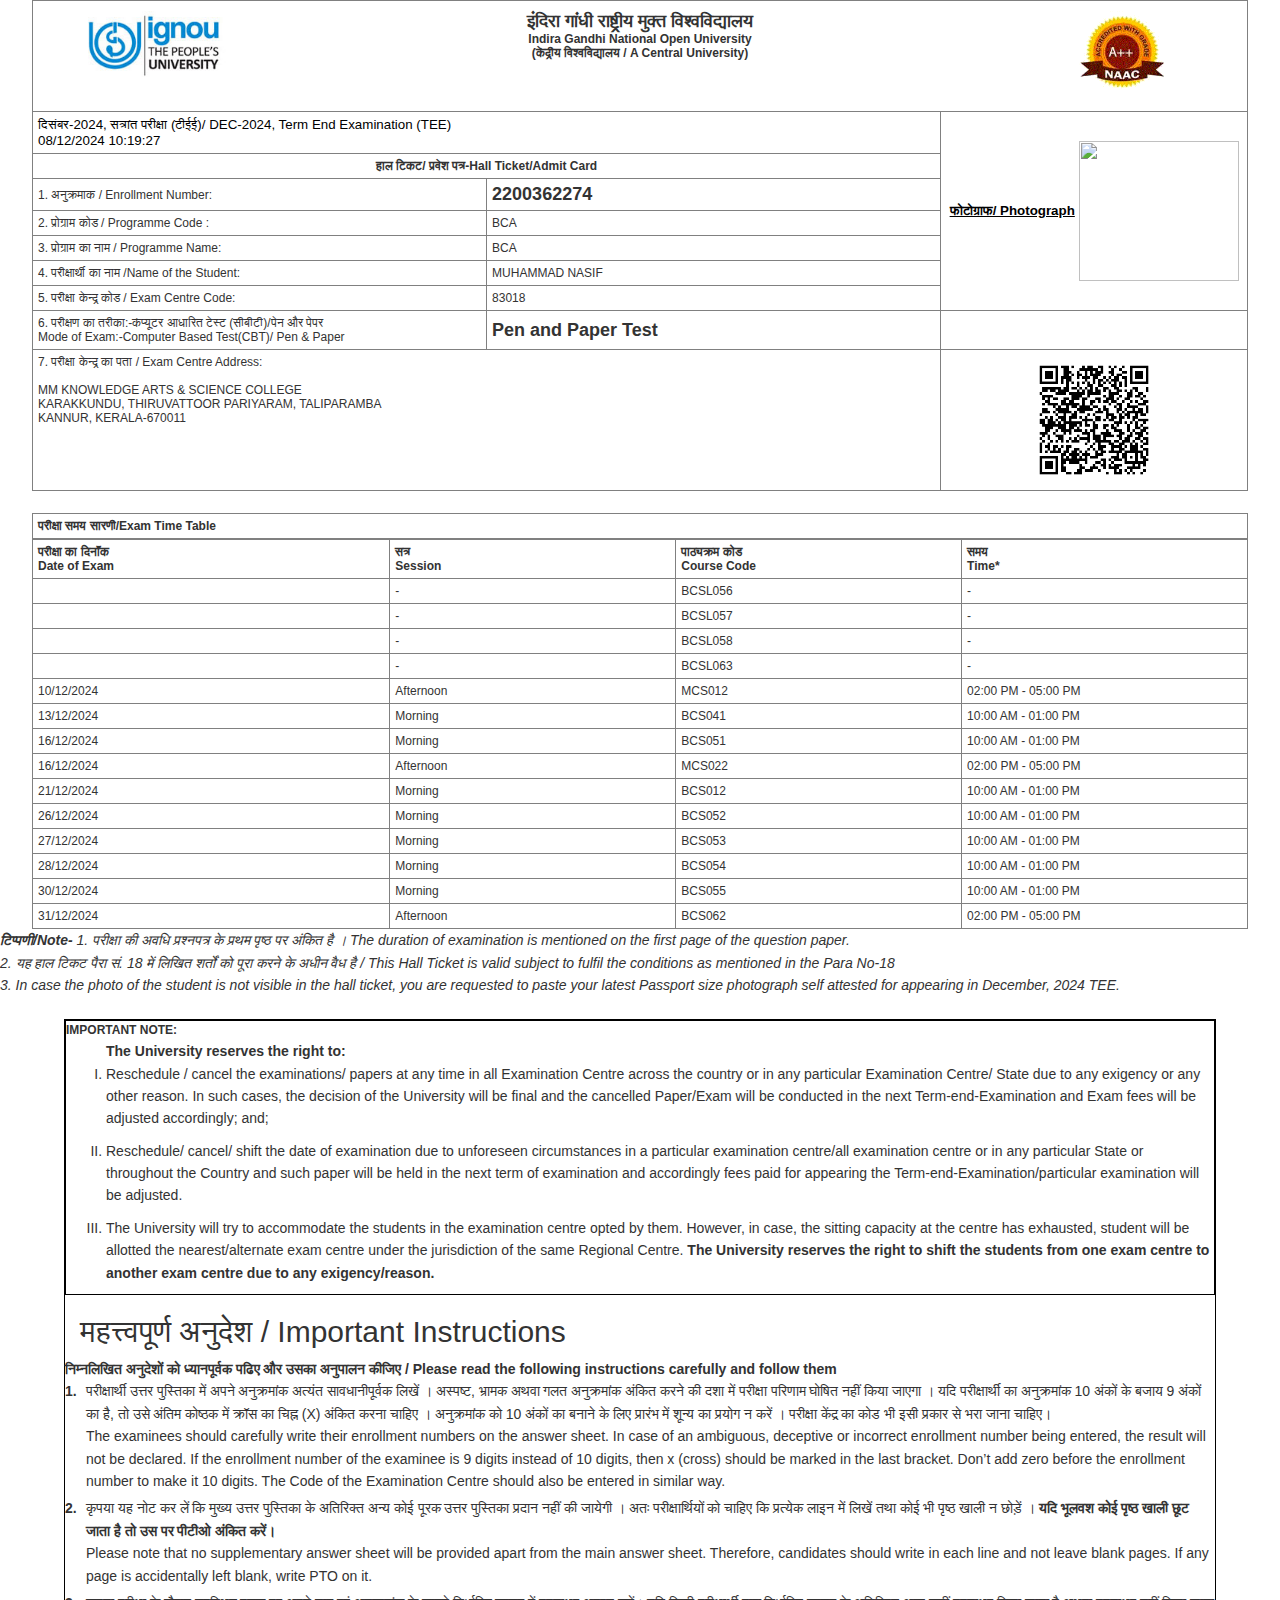
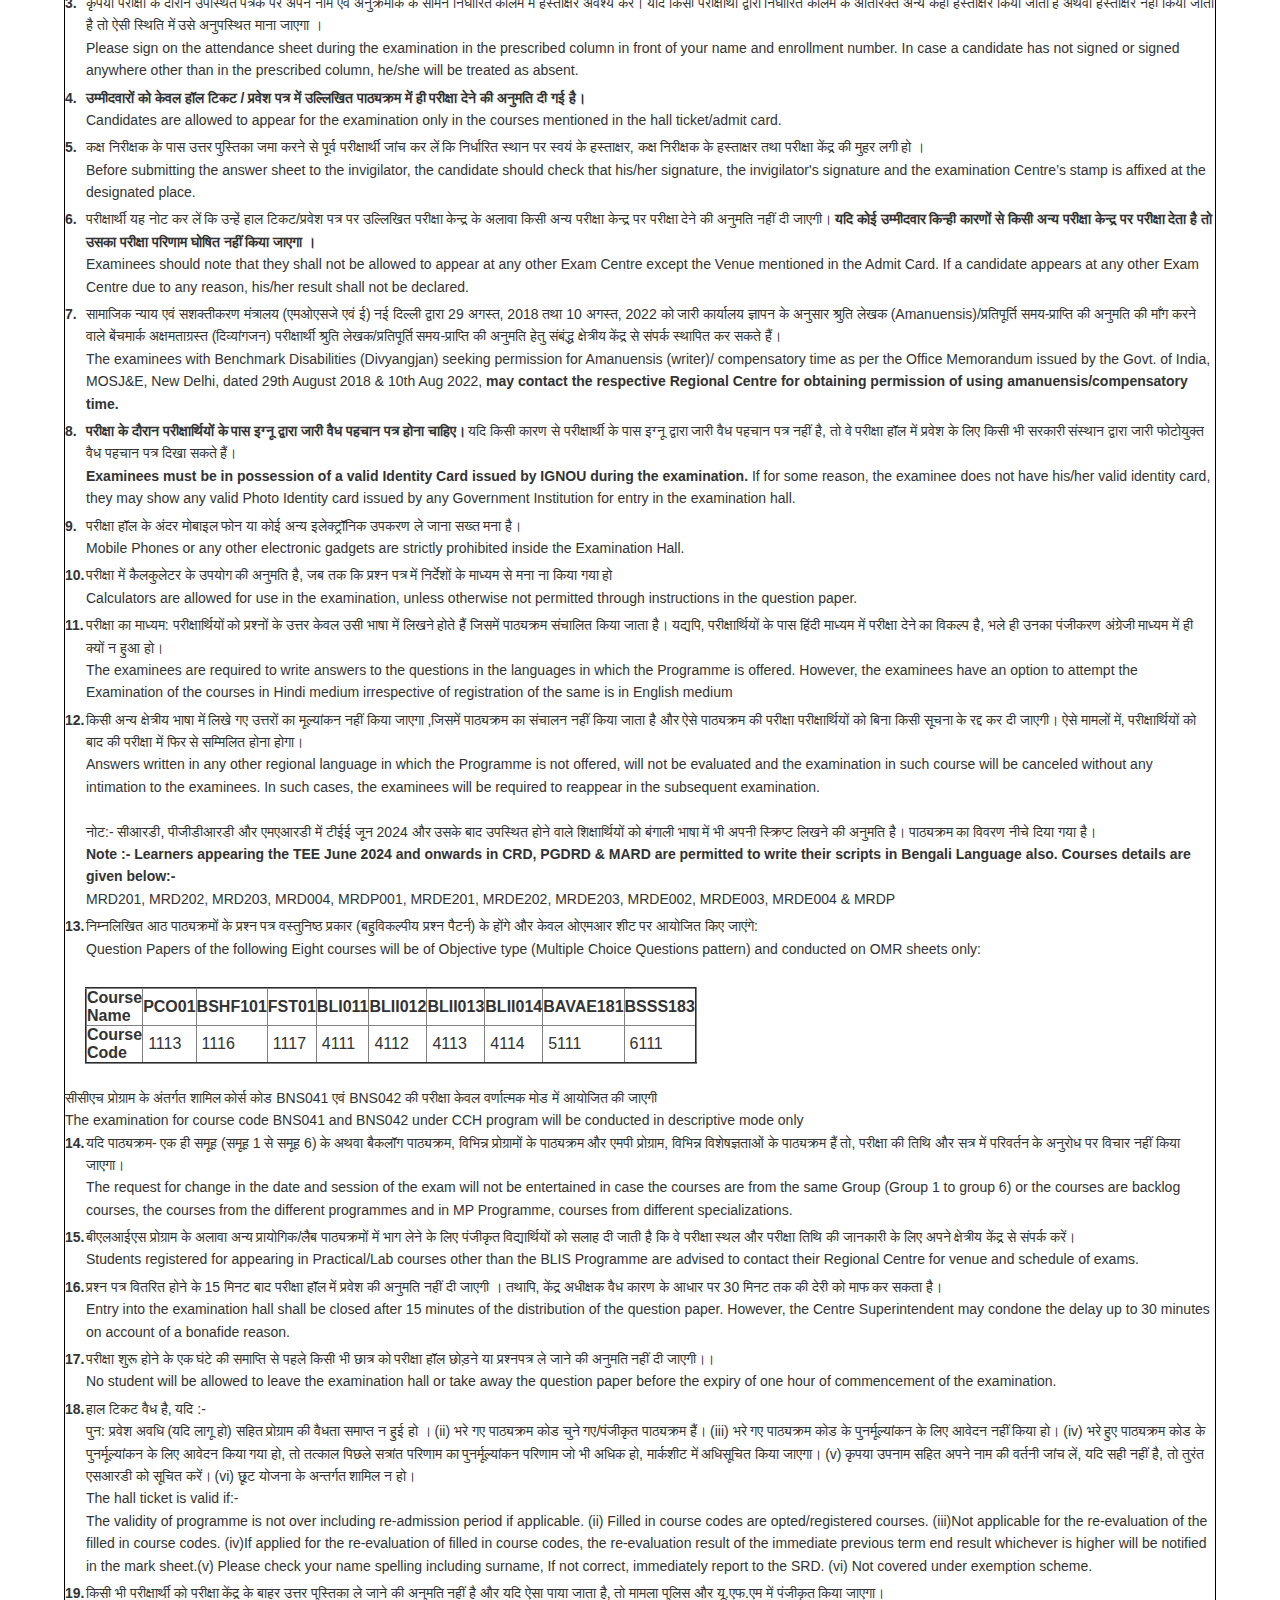
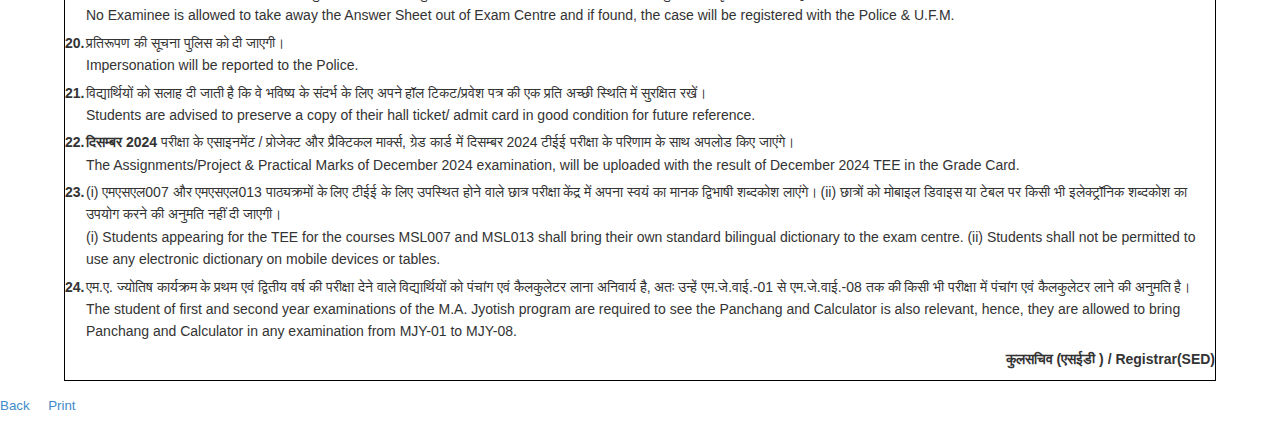
==== index.html @ bf9c6a2a "second" ====
<html xmlns="http://www.w3.org/1999/xhtml" lang="en">

<head>
    <link rel="stylesheet" type="text/css" href="style.css">


    <script type="text/javascript" src="./js/jquery.mini.js"></script>
    <link rel="stylesheet" href="./js/jquery-ui.css">
    <script src="./js/jquery-ui.js"></script>
    <script src="./js/bootstrap.js"></script>
    <link rel="stylesheet" href="./js/bootstrap.mini.css">

    <style>
        table td {
            padding: 5px;

        }
    </style>

    <style type="text/css">
        @media print {
            .noprint {
                display: none;
            }
        }
    </style>

    <style type="text/css">
        P.breakhere {
            page-break-before: always
        }
    </style>

    <script language="javascript">
        function ValidateDeclaration() {
            if (document.getElementById("CheckDeclaration").checked == false) {
                alert('Pleae select declaration before proceeding further...')
                document.getElementById("CheckDeclaration").focus();
                return false;
            }
            if (document.getElementById("CheckDeclaration").checked == true) {
                //alert('true');
                $('#myModal').modal('hide');
                //document.forms[0].submit();
                return true;

            }
            else {
                $('#myModal').modal('hide');
                return false;
            }
            return true;
        }


        function forAgree() {
            if (document.getElementById("Agree").checked == false) {
                document.getElementById("submit").disabled = true;
            }
            else {
                document.getElementById("submit").disabled = false;
            }
        }
        function Close() {
            var win = window.open("about:blank", "_self");
            //var win=window.open('','_parent','');
            win.close();
        }

    </script>

    <title>
        IGNOU DEC-2024: HALL TICKET/ADMIT CARD
    </title>


    <script language="javascript">
        function ValidateDeclaration() {
            if (document.getElementById("CheckDeclaration").checked == false) {
                alert('Pleae select declaration before proceeding further...')
                document.getElementById("CheckDeclaration").focus();
                return false;
            }
            if (document.getElementById("CheckDeclaration").checked == true) {
                //alert('true');
                $('#myModal').modal('hide');
                //document.forms[0].submit();
                return true;

            }
            else {
                $('#myModal').modal('hide');
                return false;
            }
            return true;
        }




        function validate() {
            var varCount = 0;
            if (document.getElementById("txtEnrNo").value != '') varCount++
            if (document.getElementById("ddlProgram").value != '') varCount++
            if (varCount != 2) {
                alert("Please enter Enrolment No. & Program...")
                document.getElementById("txtEnrNo").focus();
                return false;
            }

            $('#myModal').modal('show');
            return false;

            //return true;

        }
    </script>
</head>




<body>

    <div>

        <form name="frm" method="post">
            <div align="center">
                <table width="95%" border="1">
                    <tbody>
                        <tr class="td3">
                            <td colspan="3">
                                <table width="100%" border="0">
                                    <tbody>
                                        <tr class="td3" style="text-align:center">
                                            <td width="20%" valign="top"><img src="logo.jpg" height="70"></td>
                                            <td valign="top">
                                                <div align="center"> <b>
                                                        <font size="+1">
                                                            इंदिरा गांधी राष्ट्रीय मुक्त विश्वविद्यालय</font><br>
                                                        Indira Gandhi National Open University<br>
                                                        (केंद्रीय विश्वविद्यालय / A Central University)<br>

                                                    </b></div>
                                            </td>
                                            <td valign="top" width="20%"> <img src="naac.png" height="90"> </td>

                                        </tr>
                                    </tbody>
                                </table>
                            </td>
                        </tr>

                        <tr class="td2">
                            <td width="75%" colspan="2">दिसंबर-2024, सत्रांत परीक्षा (टीईई)/ DEC-2024, Term End
                                Examination (TEE)<br>

                                08/12/2024 10:19:27
                            </td>
                            <td width="25%" rowspan="7" valign="middle">
                                <div align="center">
                                    <u><b>फोटोग्राफ/ Photograph</b></u>

                                    <img src="https://ignou-admission-2021-jan.s3.ap-south-1.amazonaws.com/af3c44fd8933b6e21641fea8ca0b5259f279c2e9446d208a82f0990ac0a287c52210114511S/af3c44fd8933b6e21641fea8ca0b5259f279c2e9446d208a82f0990ac0a287c52210114511S_BCA_1643387961_1.jpg?X-Amz-Content-Sha256=UNSIGNED-PAYLOAD&amp;X-Amz-Algorithm=AWS4-HMAC-SHA256&amp;X-Amz-Credential=AKIAWNEKEDMKLTTL44F4%2F20241208%2Fap-south-1%2Fs3%2Faws4_request&amp;X-Amz-Date=20241208T044927Z&amp;X-Amz-SignedHeaders=host&amp;X-Amz-Expires=1800&amp;X-Amz-Signature=703e742df07236f77347b52392fe1bbd5dd4ca6c551d374b8546f54b6fe3f371"
                                        height="140" width="160">
                                </div>
                            </td>
                        </tr>
                        <tr class="td3" style="text-align:center;font-weight:bold">
                            <td colspan="2">हाल टिकट/ प्रवेश पत्र-Hall Ticket/Admit Card

                            </td>
                        </tr>
                        <tr class="td3">
                            <td width="37%">1. अनुक्रमांक / Enrollment Number:</td>
                            <td width="37%">
                                <font size="+1"><b>2200362274</b></font>
                            </td>
                        </tr>
                        <tr class="td3">
                            <td>2. प्रोग्राम कोड / Programme Code :</td>
                            <td width="37%">BCA</td>
                        </tr>
                        <tr class="td3">
                            <td>3. प्रोग्राम का नाम / Programme Name:</td>
                            <td width="37%">BCA</td>
                        </tr>
                        <tr class="td3">
                            <td>4. परीक्षार्थी का नाम /Name of the Student:</td>
                            <td width="37%">MUHAMMAD NASIF</td>
                        </tr>
                        <tr class="td3">
                            <td>5. परीक्षा केन्द्र कोड / Exam Centre Code:</td>
                            <td width="37%">83018</td>
                        </tr>
                        <tr class="td3">
                            <td>6. परीक्षण का तरीका:-<!-- Mode of Test <br /-->कंप्यूटर आधारित टेस्ट (सीबीटी)/पेन और
                                पेपर <br>
                                Mode of Exam:-Computer Based Test(CBT)/ Pen &amp; Paper</td>
                            <td width="37%">
                                <font size="+1"><b>Pen and Paper Test</b></font>
                            </td>
                        </tr>
                        <tr class="td3">
                            <td colspan="2" valign="top">
                                7. परीक्षा केन्द्र का पता / Exam Centre Address:<br><br>
                                MM KNOWLEDGE ARTS &amp; SCIENCE COLLEGE<br>KARAKKUNDU, THIRUVATTOOR&nbsp;PARIYARAM,
                                TALIPARAMBA<br>KANNUR, KERALA-670011

                            </td>
                            <td style="text-align:center"><img
                                    src="[data-uri]"
                                    style="height:130px;width:130px;border-width:0px;"></td>
                        </tr>
                    </tbody>
                </table>

                <br>
                <table width="95%" border="1">
                    <tbody>
                        <tr class="td3">
                            <td colspan="3">
                                <b>परीक्षा समय सारणी/Exam Time Table</b>
                            </td>
                        </tr>

                    </tbody>
                </table>
<table width="95%" border="1">
    <tbody>
        <tr class="td3" style="font-weight:bold">
            <td width="25%">परीक्षा का दिनाँक <br>Date of Exam</td>
            <td width="20%">सत्र<br>Session</td>
            <td width="20%">पाठ्यक्रम कोड <br>Course Code</td>
            <td width="20%">समय<br>Time*</td>
        </tr>

        <tr class="td3">
            <td></td>
            <td>-</td>
            <td>BCSL056</td>
            <td>-</td>
        </tr>

        <tr class="td3">
            <td></td>
            <td>-</td>
            <td>BCSL057</td>
            <td>-</td>
        </tr>

        <tr class="td3">
            <td></td>
            <td>-</td>
            <td>BCSL058</td>
            <td>-</td>
        </tr>

        <tr class="td3">
            <td></td>
            <td>-</td>
            <td>BCSL063</td>
            <td>-</td>
        </tr>

        <tr class="td3">
            <td>10/12/2024</td>
            <td>Afternoon</td>
            <td>MCS012</td>
            <td>02:00 PM - 05:00 PM</td>
        </tr>

        <tr class="td3">
            <td>13/12/2024</td>
            <td>Morning</td>
            <td>BCS041</td>
            <td>10:00 AM - 01:00 PM</td>
        </tr>

        <tr class="td3">
            <td>16/12/2024</td>
            <td>Morning</td>
            <td>BCS051</td>
            <td>10:00 AM - 01:00 PM</td>
        </tr>

        <tr class="td3">
            <td>16/12/2024</td>
            <td>Afternoon</td>
            <td>MCS022</td>
            <td>02:00 PM - 05:00 PM</td>
        </tr>

        <tr class="td3">
            <td>21/12/2024</td>
            <td>Morning</td>
            <td>BCS012</td>
            <td>10:00 AM - 01:00 PM</td>
        </tr>

        <tr class="td3">
            <td>26/12/2024</td>
            <td>Morning</td>
            <td>BCS052</td>
            <td>10:00 AM - 01:00 PM</td>
        </tr>

        <tr class="td3">
            <td>27/12/2024</td>
            <td>Morning</td>
            <td>BCS053</td>
            <td>10:00 AM - 01:00 PM</td>
        </tr>

        <tr class="td3">
            <td>28/12/2024</td>
            <td>Morning</td>
            <td>BCS054</td>
            <td>10:00 AM - 01:00 PM</td>
        </tr>

        <tr class="td3">
            <td>30/12/2024</td>
            <td>Morning</td>
            <td>BCS055</td>
            <td>10:00 AM - 01:00 PM</td>
        </tr>

        <tr class="td3">
            <td>31/12/2024</td>
            <td>Afternoon</td>
            <td>BCS062</td>
            <td>02:00 PM - 05:00 PM</td>
        </tr>


    </tbody>
</table>




                <div align="justify">
                    <i><b>टिप्पणी/Note-</b> 1. परीक्षा की अवधि प्रश्नपत्र के प्रथम पृष्ठ पर अंकित है । The duration of
                        examination is mentioned on the first page of the question paper.
                        <br>2. यह हाल टिकट पैरा सं. 18 में लिखित शर्तों को पूरा करने के अधीन वैध है / This Hall Ticket
                        is valid subject to fulfil the conditions as mentioned in the Para No-18
                        <br>3. In case the photo of the student is not visible in the hall ticket, you are requested to
                        paste your latest Passport size photograph self attested for appearing in December, 2024
                        TEE.</i>
                </div>

                <br>


                <div align="left" style="width:90%; border: 1px solid black;">



                    <meta charset="UTF-8">
                    <title>Important Instructions</title>
                    <style>
                        body {
                            font-family: Arial, sans-serif;
                            line-height: 1.6;
                        }

                        .title {
                            text-align: center;
                            font-weight: bold;
                            font-size: 1.2em;
                            margin-bottom: 10px;
                        }

                        /* Initialize a counter for the paragraphs */
                        .instructions {
                            counter-reset: paragraph-counter;
                        }

                        /* Style each paragraph and add automatic numbering */
                        .instructions p {
                            counter-increment: paragraph-counter;
                            margin-bottom: 5px;
                            font-size: 1em;
                            position: relative;
                            padding-left: 1.5em;
                            /* Space for the number */
                        }

                        .instructions p::before {
                            content: counter(paragraph-counter) ". ";
                            font-weight: bold;
                            position: absolute;
                            left: 0;
                        }
                    </style>



                    <div align="left" style="width:100%; border: 1px solid black;">
                        <font class="td3" style="font-weight:bold">IMPORTANT NOTE: </font>

                        <ol type="I">
                            <b>The University reserves the right to:</b>

                            <li>
                                <p>Reschedule / cancel the examinations/ papers at any time in all Examination Centre
                                    across the country or in any particular Examination Centre/ State due to any
                                    exigency or any other reason. In such cases, the decision of the University will be
                                    final and the cancelled Paper/Exam will be conducted in the next
                                    Term-end-Examination and Exam fees will be adjusted accordingly; and;</p>
                            </li>

                            <li>
                                <p>Reschedule/ cancel/ shift the date of examination due to unforeseen circumstances in
                                    a particular examination centre/all examination centre or in any particular State or
                                    throughout the Country and such paper will be held in the next term of examination
                                    and accordingly fees paid for appearing the Term-end-Examination/particular
                                    examination will be adjusted.</p>
                            </li>

                            <li>
                                <p>The University will try to accommodate the students in the examination centre opted
                                    by them. However, in case, the sitting capacity at the centre has exhausted, student
                                    will be allotted the nearest/alternate exam centre under the jurisdiction of the
                                    same Regional Centre. <b>The University reserves the right to shift the students
                                        from one exam centre to another exam centre due to any exigency/reason.</b></p>
                            </li>
                        </ol>

                    </div>


                    <div class="container">
                        <h2>महत्त्वपूर्ण अनुदेश / Important Instructions</h2>
                    </div>
                    <div class="instructions">
                        <b>निम्नलिखित अनुदेशों को ध्यानपूर्वक पढिए और उसका अनुपालन कीजिए / Please read the following
                            instructions carefully and follow them</b><br>
                        <p> परीक्षार्थी उत्तर पुस्तिका में अपने अनुक्रमांक अत्यंत सावधानीपूर्वक लिखें । अस्पष्ट, भ्रामक
                            अथवा गलत अनुक्रमांक अंकित करने की दशा में परीक्षा परिणाम घोषित नहीं किया जाएगा । यदि
                            परीक्षार्थी का अनुक्रमांक 10 अंकों के बजाय 9 अंकों का है, तो उसे अंतिम कोष्ठक में क्रॉस का
                            चिह्न (X) अंकित करना चाहिए । अनुक्रमांक को 10 अंकों का बनाने के लिए प्रारंभ में शून्य का
                            प्रयोग न करें । परीक्षा केंद्र का कोड भी इसी प्रकार से भरा जाना चाहिए।<br>
                            The examinees should carefully write their enrollment numbers on the answer sheet. In case
                            of an ambiguous, deceptive or incorrect enrollment number being entered, the result will not
                            be declared. If the enrollment number of the examinee is 9 digits instead of 10 digits, then
                            x (cross) should be marked in the last bracket. Don’t add zero before the enrollment number
                            to make it 10 digits. The Code of the Examination Centre should also be entered in similar
                            way.</p>
                        <p> कृपया यह नोट कर लें कि मुख्य उत्तर पुस्तिका के अतिरिक्त अन्य कोई पूरक उत्तर पुस्तिका प्रदान
                            नहीं की जायेगी । अतः परीक्षार्थियों को चाहिए कि प्रत्येक लाइन में लिखें तथा कोई भी पृष्ठ
                            खाली न छोड़ें । <b>यदि भूलवश कोई पृष्ठ खाली छूट जाता है तो उस पर पीटीओ अंकित करें।</b><br>
                            Please note that no supplementary answer sheet will be provided apart from the main answer
                            sheet. Therefore, candidates should write in each line and not leave blank pages. If any
                            page is accidentally left blank, write PTO on it.</p>
                        <p> कृपया परीक्षा के दौरान उपस्थित पत्रक पर अपने नाम एवं अनुक्रमांक के सामने निर्धारित कालम में
                            हस्ताक्षर अवश्य करें। यदि किसी परीक्षार्थी द्वारा निर्धारित कालम के अतिरिक्त अन्य कहीं
                            हस्ताक्षर किया जाता है अथवा हस्ताक्षर नहीं किया जाता है तो ऐसी स्थिति में उसे अनुपस्थित माना
                            जाएगा ।<br>
                            Please sign on the attendance sheet during the examination in the prescribed column in front
                            of your name and enrollment number. In case a candidate has not signed or signed anywhere
                            other than in the prescribed column, he/she will be treated as absent.</p>
                        <p><b>उम्मीदवारों को केवल हॉल टिकट / प्रवेश पत्र में उल्लिखित पाठ्यक्रम में ही परीक्षा देने की
                                अनुमति दी गई है।</b> <br>
                            Candidates are allowed to appear for the examination only in the courses mentioned in the
                            hall ticket/admit card. </p>

                        <p> कक्ष निरीक्षक के पास उत्तर पुस्तिका जमा करने से पूर्व परीक्षार्थी जांच कर लें कि निर्धारित
                            स्थान पर स्वयं के हस्ताक्षर, कक्ष निरीक्षक के हस्ताक्षर तथा परीक्षा केंद्र की मुहर लगी हो
                            ।<br>
                            Before submitting the answer sheet to the invigilator, the candidate should check that
                            his/her signature, the invigilator's signature and the examination Centre’s stamp is affixed
                            at the designated place.</p>
                        <p>परीक्षार्थी यह नोट कर लें कि उन्हें हाल टिकट/प्रवेश पत्र पर उल्लिखित परीक्षा केन्द्र के अलावा
                            किसी अन्य परीक्षा केन्द्र पर परीक्षा देने की अनुमति नहीं दी जाएगी। <b>यदि कोई उम्मीदवार
                                किन्ही कारणों से किसी अन्य परीक्षा केन्द्र पर परीक्षा देता है तो उसका परीक्षा परिणाम
                                घोषित नहीं किया जाएगा । </b> <br>
                            Examinees should note that they shall not be allowed to appear at any other Exam Centre
                            except the Venue mentioned in the Admit Card. If a candidate appears at any other Exam
                            Centre due to any reason, his/her result shall not be declared. </p>
                        <p>सामाजिक न्याय एवं सशक्तीकरण मंत्रालय (एमओएसजे एवं ई) नई दिल्ली द्वारा 29 अगस्त, 2018 तथा 10
                            अगस्त, 2022 को जारी कार्यालय ज्ञापन के अनुसार श्रुति लेखक (Amanuensis)/प्रतिपूर्ति
                            समय-प्राप्ति की अनुमति की माँग करने वाले बेंचमार्क अक्षमताग्रस्त (दिव्यांगजन) परीक्षार्थी
                            श्रुति लेखक/प्रतिपूर्ति समय-प्राप्ति की अनुमति हेतु संबंद्ध क्षेत्रीय केंद्र से संपर्क
                            स्थापित कर सकते हैं।<br>
                            The examinees with Benchmark Disabilities (Divyangjan) seeking permission for Amanuensis
                            (writer)/ compensatory time as per the Office Memorandum issued by the Govt. of India,
                            MOSJ&amp;E, New Delhi, dated 29th August 2018 &amp; 10th Aug 2022, <b>may contact the
                                respective Regional Centre for obtaining permission of using amanuensis/compensatory
                                time. </b> </p>
                        <p><b>परीक्षा के दौरान परीक्षार्थियों के पास इग्नू द्वारा जारी वैध पहचान पत्र होना चाहिए। </b>
                            यदि किसी कारण से परीक्षार्थी के पास इग्नू द्वारा जारी वैध पहचान पत्र नहीं है, तो वे परीक्षा
                            हॉल में प्रवेश के लिए किसी भी सरकारी संस्थान द्वारा जारी फोटोयुक्त वैध पहचान पत्र दिखा सकते
                            हैं।<br>
                            <b>Examinees must be in possession of a valid Identity Card issued by IGNOU during the
                                examination.</b> If for some reason, the examinee does not have his/her valid identity
                            card, they may show any valid Photo Identity card issued by any Government Institution for
                            entry in the examination hall.
                        </p>
                        <p>परीक्षा हॉल के अंदर मोबाइल फोन या कोई अन्य इलेक्ट्रॉनिक उपकरण ले जाना सख्त मना है।<br>
                            Mobile Phones or any other electronic gadgets are strictly prohibited inside the Examination
                            Hall.</p>
                        <p> परीक्षा में कैलकुलेटर के उपयोग की अनुमति है, जब तक कि प्रश्न पत्र में निर्देशों के माध्यम से
                            मना ना किया गया हो <br>
                            Calculators are allowed for use in the examination, unless otherwise not permitted through
                            instructions in the question paper.</p>
                        <p>परीक्षा का माध्यम: परीक्षार्थियों को प्रश्नों के उत्तर केवल उसी भाषा में लिखने होते हैं
                            जिसमें पाठ्यक्रम संचालित किया जाता है। यद्यपि, परीक्षार्थियों के पास हिंदी माध्यम में
                            परीक्षा देने का विकल्प है, भले ही उनका पंजीकरण अंग्रेजी माध्यम में ही क्यों न हुआ हो।<br>
                            <b<medium of="" examination:<="" b=""> The examinees are required to write answers to the
                                questions in the languages in which the Programme is offered. However, the examinees
                                have an option to attempt the Examination of the courses in Hindi medium irrespective of
                                registration of the same is in English medium </b<medium>
                        </p>
                        <p>किसी अन्य क्षेत्रीय भाषा में लिखे गए उत्तरों का मूल्यांकन नहीं किया जाएगा ,जिसमें पाठ्यक्रम
                            का संचालन नहीं किया जाता है और ऐसे पाठ्यक्रम की परीक्षा परीक्षार्थियों को बिना किसी सूचना के
                            रद्द कर दी जाएगी। ऐसे मामलों में, परीक्षार्थियों को बाद की परीक्षा में फिर से सम्मिलित होना
                            होगा।<br>
                            Answers written in any other regional language in which the Programme is not offered, will
                            not be evaluated and the examination in such course will be canceled without any intimation
                            to the examinees. In such cases, the examinees will be required to reappear in the
                            subsequent examination.<br>
                            <br>
                            नोट:- सीआरडी, पीजीडीआरडी और एमएआरडी में टीईई जून 2024 और उसके बाद उपस्थित होने वाले
                            शिक्षार्थियों को बंगाली भाषा में भी अपनी स्क्रिप्ट लिखने की अनुमति है। पाठ्यक्रम का विवरण
                            नीचे दिया गया है। <br>
                            <b>Note :- Learners appearing the TEE June 2024 and onwards in CRD, PGDRD &amp; MARD are
                                permitted to write their scripts in Bengali Language also. Courses details are given
                                below:-</b><br>
                            MRD201, MRD202, MRD203, MRD004, MRDP001, MRDE201, MRDE202, MRDE203, MRDE002, MRDE003,
                            MRDE004 &amp; MRDP
                        </p>
                        <p>निम्नलिखित आठ पाठ्यक्रमों के प्रश्न पत्र वस्तुनिष्ठ प्रकार (बहुविकल्पीय प्रश्न पैटर्न) के
                            होंगे और केवल ओएमआर शीट पर आयोजित किए जाएंगे:<br>
                            Question Papers of the following Eight courses will be of Objective type (Multiple Choice
                            Questions pattern) and conducted on OMR sheets only:
                        </p><br>
                        <table style="width:50%; margin-left: 20px; " border="2">
                            <tbody>
                                <tr "align=" center&quot;">
                                    <th>Course Name</th>
                                    <th>PCO01</th>
                                    <th>BSHF101</th>
                                    <th>FST01</th>
                                    <th>BLI011</th>
                                    <th>BLII012</th>
                                    <th>BLII013</th>
                                    <th>BLII014</th>
                                    <th>BAVAE181</th>
                                    <th>BSSS183</th>
                                </tr>
                                <tr>
                                    <th>Course Code</th>
                                    <td>1113</td>
                                    <td>1116</td>
                                    <td>1117</td>
                                    <td>4111</td>
                                    <td>4112</td>
                                    <td>4113</td>
                                    <td>4114</td>
                                    <td>5111</td>
                                    <td>6111</td>
                                </tr>

                            </tbody>
                        </table><br>
                        सीसीएच प्रोग्राम के अंतर्गत शामिल कोर्स कोड BNS041 एवं BNS042 की परीक्षा केवल वर्णात्मक मोड में
                        आयोजित की जाएगी<br>
                        The examination for course code BNS041 and BNS042 under CCH program will be conducted in
                        descriptive mode only<br>
                        <p>यदि पाठ्यक्रम- एक ही समूह (समूह 1 से समूह 6) के अथवा बैकलॉग पाठ्यक्रम, विभिन्न प्रोग्रामों के
                            पाठ्यक्रम और एमपी प्रोग्राम, विभिन्न विशेषज्ञताओं के पाठ्यक्रम हैं तो, परीक्षा की तिथि और
                            सत्र में परिवर्तन के अनुरोध पर विचार नहीं किया जाएगा।<br>
                            The request for change in the date and session of the exam will not be entertained in case
                            the courses are from the same Group (Group 1 to group 6) or the courses are backlog courses,
                            the courses from the different programmes and in MP Programme, courses from different
                            specializations.</p>
                        <p> बीएलआईएस प्रोग्राम के अलावा अन्य प्रायोगिक/लैब पाठ्यक्रमों में भाग लेने के लिए पंजीकृत
                            विद्यार्थियों को सलाह दी जाती है कि वे परीक्षा स्थल और परीक्षा तिथि की जानकारी के लिए अपने
                            क्षेत्रीय केंद्र से संपर्क करें।<br>
                            Students registered for appearing in Practical/Lab courses other than the BLIS Programme are
                            advised to contact their Regional Centre for venue and schedule of exams.</p>
                        <p>प्रश्न पत्र वितरित होने के 15 मिनट बाद परीक्षा हॉल में प्रवेश की अनुमति नहीं दी जाएगी ।
                            तथापि, केंद्र अधीक्षक वैध कारण के आधार पर 30 मिनट तक की देरी को माफ कर सकता है।<br>
                            Entry into the examination hall shall be closed after 15 minutes of the distribution of the
                            question paper. However, the Centre Superintendent may condone the delay up to 30 minutes on
                            account of a bonafide reason.</p>
                        <p>परीक्षा शुरू होने के एक घंटे की समाप्ति से पहले किसी भी छात्र को परीक्षा हॉल छोड़ने या
                            प्रश्नपत्र ले जाने की अनुमति नहीं दी जाएगी।।<br>
                            No student will be allowed to leave the examination hall or take away the question paper
                            before the expiry of one hour of commencement of the examination.</p>
                        <p> हाल टिकट वैध है, यदि :-<br>
                            पुन: प्रवेश अवधि (यदि लागू हो) सहित प्रोग्राम की वैधता समाप्त न हुई हो । (ii) भरे गए
                            पाठ्यक्रम कोड चुने गए/पंजीकृत पाठ्यक्रम हैं। (iii) भरे गए पाठ्यक्रम कोड के पुनर्मूल्यांकन के
                            लिए आवेदन नहीं किया हो। (iv) भरे हुए पाठ्यक्रम कोड के पुनर्मूल्यांकन के लिए आवेदन किया गया
                            हो, तो तत्काल पिछले सत्रांत परिणाम का पुनर्मूल्यांकन परिणाम जो भी अधिक हो, मार्कशीट में
                            अधिसूचित किया जाएगा। (v) कृपया उपनाम सहित अपने नाम की वर्तनी जांच लें, यदि सही नहीं है, तो
                            तुरंत एसआरडी को सूचित करें। (vi) छूट योजना के अन्तर्गत शामिल न हो।<br>
                            The hall ticket is valid if:-<br>
                            The validity of programme is not over including re-admission period if applicable. (ii)
                            Filled in course codes are opted/registered courses. (iii)Not applicable for the
                            re-evaluation of the filled in course codes. (iv)If applied for the re-evaluation of filled
                            in course codes, the re-evaluation result of the immediate previous term end result
                            whichever is higher will be notified in the mark sheet.(v) Please check your name spelling
                            including surname, If not correct, immediately report to the SRD. (vi) Not covered under
                            exemption scheme.</p>
                        <p> किसी भी परीक्षार्थी को परीक्षा केंद्र के बाहर उत्तर पुस्तिका ले जाने की अनुमति नहीं है और
                            यदि ऐसा पाया जाता है, तो मामला पुलिस और यू.एफ.एम में पंजीकृत किया जाएगा।<br>
                            No Examinee is allowed to take away the Answer Sheet out of Exam Centre and if found, the
                            case will be registered with the Police &amp; U.F.M.</p>
                        <p> प्रतिरूपण की सूचना पुलिस को दी जाएगी।<br>
                            Impersonation will be reported to the Police.</p>
                        <p> विद्यार्थियों को सलाह दी जाती है कि वे भविष्य के संदर्भ के लिए अपने हॉल टिकट/प्रवेश पत्र की
                            एक प्रति अच्छी स्थिति में सुरक्षित रखें।<br>
                            Students are advised to preserve a copy of their hall ticket/ admit card in good condition
                            for future reference.</p>
                        <p><b>दिसम्बर 2024</b> परीक्षा के एसाइनमेंट / प्रोजेक्ट और प्रैक्टिकल मार्क्स, ग्रेड कार्ड में
                            दिसम्बर 2024 टीईई परीक्षा के परिणाम के साथ अपलोड किए जाएंगे।<br>
                            The Assignments/Project &amp; Practical Marks of December 2024 examination, will be uploaded
                            with the result of December 2024 TEE in the Grade Card.</p>
                        <p> (i) एमएसएल007 और एमएसएल013 पाठ्यक्रमों के लिए टीईई के लिए उपस्थित होने वाले छात्र परीक्षा
                            केंद्र में अपना स्वयं का मानक द्विभाषी शब्दकोश लाएंगे। (ii) छात्रों को मोबाइल डिवाइस या टेबल
                            पर किसी भी इलेक्ट्रॉनिक शब्दकोश का उपयोग करने की अनुमति नहीं दी जाएगी।<br>
                            (i) Students appearing for the TEE for the courses MSL007 and MSL013 shall bring their own
                            standard bilingual dictionary to the exam centre. (ii) Students shall not be permitted to
                            use any electronic dictionary on mobile devices or tables.</p>
                        <p>एम.ए.&nbsp;ज्योतिष&nbsp;कार्यक्रम&nbsp;के&nbsp;प्रथम&nbsp;एवं&nbsp;द्वितीय&nbsp;वर्ष&nbsp;की&nbsp;परीक्षा&nbsp;देने&nbsp;वाले&nbsp;विद्यार्थियों&nbsp;को&nbsp;पंचांग&nbsp;एवं&nbsp;कैलकुलेटर&nbsp;लाना&nbsp;अनिवार्य&nbsp;है,
                            अतः उन्हें
                            एम.जे.वाई.-01&nbsp;से&nbsp;एम.जे.वाई.-08&nbsp;तक&nbsp;की&nbsp;किसी&nbsp;भी&nbsp;परीक्षा&nbsp;में&nbsp;पंचांग&nbsp;एवं&nbsp;कैलकुलेटर&nbsp;लाने&nbsp;की&nbsp;अनुमति&nbsp;है।<br>
                            The student of first and second year examinations of the M.A. Jyotish program are required
                            to see the Panchang and Calculator is also relevant, hence, they are allowed to bring
                            Panchang and Calculator in any examination from MJY-01 to MJY-08.</p>

                    </div>
                    <p align="right"><b>कुलसचिव (एसईडी ) / Registrar(SED)</b></p>









                </div>
            </div>



        </form>
    </div>

    <p class="noprint">
        <font class="cfont"><a href="javascript:history.back(-1)">Back</a> &nbsp;&nbsp;&nbsp;&nbsp;<a
                href="javascript:window.print()">Print</a></font>
    </p>
</body>

</html>
---- style.css ----
.hfont {
    FONT-FAMILY: Verdana, Tahoma, arial, helvetica, sans-serif;
    COLOR: blue;
    FONT-SIZE: 12pt
}

.Lfont {
    FONT-FAMILY: Verdana, Tahoma, arial, helvetica, sans-serif;
    COLOR: #800000;
    FONT-SIZE: 12pt;
    FONT-WEIGHT: bold
}

.cfont {
    FONT-FAMILY: Verdana, Tahoma, arial, helvetica, sans-serif;
    COLOR: black;
    FONT-SIZE: 10pt
}

A.hcatlist:active {
    FONT-FAMILY: Verdana, Tahoma;
    COLOR: #0000ff;
    FONT-SIZE: 10pt;
    TEXT-DECORATION: none
}

A.hcatlist:link {
    FONT-FAMILY: Tahoma, Verdana, arial, helvetica, sans-serif;
    COLOR: black;
    FONT-SIZE: 9pt;
    FONT-WEIGHT: bold;
    TEXT-DECORATION: none
}

A.hcatlist:visited {
    FONT-FAMILY: Verdana, Tahoma, arial, helvetica, sans-serif;
    COLOR: #8b0000;
    FONT-SIZE: 10pt;
    FONT-WEIGHT: bold;
    TEXT-DECORATION: none
}

A.hcatlist:hover {
    BACKGROUND-ATTACHMENT: scroll;
    BACKGROUND-REPEAT: repeat;
    FONT-FAMILY: Verdana, Tahoma, arial, helvetica, sans-serif;
    BACKGROUND-POSITION: 0% 50%;
    COLOR: #0000ff;
    FONT-SIZE: 10pt;
    FONT-WEIGHT: bold;
    TEXT-DECORATION: none
}

.hpgcinfo {
    BACKGROUND-COLOR: #edebe9;
    FONT-FAMILY: Verdana;
    FONT-SIZE: 8pt
}

TABLE.bkCTable {
    BORDER-BOTTOM: #d2232a thin solid;
    TEXT-ALIGN: center;
    BORDER-LEFT: #d2232a thin solid;
    PADDING-BOTTOM: 0px;
    MARGIN: 0px;
    PADDING-LEFT: 0px;
    PADDING-RIGHT: 0px;
    FONT-FAMILY: Verdana, Tahoma;
    FONT-SIZE: 10pt;
    BORDER-TOP: #d2232a thin solid;
    BORDER-RIGHT: #d2232a thin solid;
    PADDING-TOP: 0px
}

.spanstyle {
    POSITION: absolute;
    VISIBILITY: visible;
    COLOR: green;
    FONT-SIZE: 9pt;
    FONT-WEIGHT: bold;
    TOP: -50px
}

.mfont {
    FONT-FAMILY: Verdana, Tahoma, Arial;
    COLOR: black;
    FONT-SIZE: 12pt;
    FONT-WEIGHT: bold
}

A.hcatlistw:active {
    FONT-FAMILY: Verdana, Tahoma;
    COLOR: #fffacd;
    FONT-SIZE: 11pt;
    TEXT-DECORATION: none
}

A.hcatlistw:link {
    FONT-FAMILY: Verdana, Tahoma, arial, helvetica, sans-serif;
    COLOR: #fffacd;
    FONT-SIZE: 11pt;
    FONT-WEIGHT: bold;
    TEXT-DECORATION: none
}

A.hcatlistw:visited {
    FONT-FAMILY: Verdana, Tahoma, arial, helvetica, sans-serif;
    COLOR: blue;
    FONT-SIZE: 11pt;
    FONT-WEIGHT: bold;
    TEXT-DECORATION: none
}

A.hcatlistw:hover {
    BACKGROUND-ATTACHMENT: scroll;
    BACKGROUND-REPEAT: repeat;
    FONT-FAMILY: Verdana, Tahoma, arial, helvetica, sans-serif;
    BACKGROUND-POSITION: 0% 50%;
    COLOR: yellow;
    FONT-SIZE: 10pt;
    FONT-WEIGHT: bold;
    TEXT-DECORATION: none
}

.TextArea {
    BORDER-BOTTOM: gray 1pt solid;
    TEXT-ALIGN: left;
    BORDER-LEFT: gray 1pt solid;
    BACKGROUND-COLOR: white;
    MARGIN-TOP: 0px;
    FONT-FAMILY: Verdana, Tahoma, Arial, Georgia;
    MARGIN-BOTTOM: 0pt;
    HEIGHT: 50pt;
    COLOR: black;
    MARGIN-LEFT: 0pt;
    FONT-SIZE: 8pt;
    BORDER-TOP: gray 1pt solid;
    BORDER-RIGHT: gray 1pt solid
}

.ListBox {
    BORDER-BOTTOM: darkred 1pt solid;
    BORDER-LEFT: darkred 1pt solid;
    FONT-FAMILY: Verdana, Tahoma, Arial, 'Times New Roman', Georgia;
    COLOR: black;
    FONT-SIZE: 8pt;
    BORDER-TOP: darkred 1pt solid;
    FONT-WEIGHT: normal;
    BORDER-RIGHT: darkred 1pt solid
}

.ButtonText {
    BORDER-BOTTOM: dimgray thin ridge;
    BORDER-LEFT: dimgray thin ridge;
    BACKGROUND-COLOR: #c0c0c0;
    PADDING-LEFT: 0pt;
    PADDING-RIGHT: 0pt;
    FONT-FAMILY: Tahoma, Arial, 'Times New Roman', 'MS Sans Serif', Verdana;
    COLOR: maroon;
    MARGIN-LEFT: 0pt;
    FONT-SIZE: 11pt;
    BORDER-TOP: dimgray thin ridge;
    FONT-WEIGHT: 500;
    MARGIN-RIGHT: 0pt;
    BORDER-RIGHT: dimgray thin ridge
}

.td2 {
    TEXT-ALIGN: left;
    FONT-FAMILY: Verdana, Tahoma, Arial;
    COLOR: black;
    height: 36px;
    FONT-SIZE: 8pt
}

.tds {
    TEXT-ALIGN: left;
    FONT-FAMILY: Verdana, Tahoma, Arial;
    COLOR: black;
    height: 25px;
    FONT-SIZE: 7pt
}

.td {
    TEXT-ALIGN: left;
    FONT-FAMILY: Verdana, Tahoma, Arial;
    COLOR: black;
    height: 36px;
    FONT-SIZE: 8pt
}

.td1 {
    TEXT-ALIGN: left;
    FONT-FAMILY: Verdana, Tahoma, Arial;
    COLOR: black;
    FONT-SIZE: 10pt;
    margin-top: 5px;
    height: 30px;
    BACKGROUND-COLOR: #f7f7e0;
}

.td2 {
    TEXT-ALIGN: left;
    FONT-FAMILY: Verdana, Tahoma, Arial;
    height: 30px;
    margin-top: 5px;
    COLOR: black;
    FONT-SIZE: 10pt
}

.TextBox {
    BORDER-BOTTOM: gray 1pt solid;
    BORDER-LEFT: gray 1pt solid;
    FONT-FAMILY: Verdana, Tahoma, Arial, 'Times New Roman', 'MS Sans Serif';

    COLOR: black;
    FONT-SIZE: 10pt;
    BORDER-TOP: gray 1pt solid;
    BORDER-RIGHT: gray 1pt solid
}

.TextBox1 {
    BORDER-BOTTOM: gray 1pt solid;
    BORDER-LEFT: gray 1pt solid;
    BACKGROUND-COLOR: #d2232a;
    WIDTH: 650px;
    FONT-FAMILY: Tahoma, Verdana, Arial, 'Times New Roman', 'MS Sans Serif';
    HEIGHT: 20px;
    COLOR: black;
    FONT-SIZE: 10pt;
    BORDER-TOP: gray 1pt solid;
    BORDER-RIGHT: gray 1pt solid
}

.tdheader {
    TEXT-ALIGN: left;
    FONT-FAMILY: Verdana, Tahoma, Arial;
    HEIGHT: 25px;
    FONT-SIZE: 11pt;
    FONT-WEIGHT: bold
}

.c2font {
    FONT-FAMILY: Verdana, Tahoma, Arial;
    COLOR: red;
    FONT-SIZE: 10pt;
    FONT-WEIGHT: bold
}

.tdheader2 {
    TEXT-ALIGN: left;
    BACKGROUND-COLOR: #2788C8; 
    FONT-FAMILY: Verdana, Tahoma, Arial;
    HEIGHT: 35px;
    COLOR: white;
    FONT-SIZE: 12pt;
    FONT-WEIGHT: bold
}

.td3 {
    TEXT-ALIGN: left;
    FONT-FAMILY: Verdana, Tahoma, Arial;
    COLOR: ;
    FONT-SIZE: 9pt
}

.tdheader3 {
    BORDER-BOTTOM: yellow solid;
    TEXT-ALIGN: center;
    BORDER-LEFT: yellow solid;
    BACKGROUND-COLOR: #1e90ff;
    FONT-FAMILY: Verdana, Tahoma, Arial;
    COLOR: white;
    FONT-SIZE: 12pt;
    BORDER-TOP: yellow solid;
    FONT-WEIGHT: bold;
    BORDER-RIGHT: yellow solid
}

.bkCTable2 {
    BORDER-BOTTOM: #888888 1px solid;
    BORDER-LEFT: #888888 1px solid;
    BORDER-TOP: #888888 1px solid;
    BORDER-RIGHT: #888888 1px solid;
    border-radius: 5px;
    box-shadow: 5px 5px 5px 5px #888888
}

.mainlink {
    margin-bottom: 3px;
    margin-top: 3px;
    margin-left: 5px;
    margin-right: 5px;
}


.navbar-inverse {
    background-color: #2788C8 !important;
    border-color: #FFFFFF !important;
}

.navbar .nav>li>a {
    float: none;
    line-height: 19px;
    padding: 9px 10px 11px;
    text-decoration: none;
    text-shadow: 0 -1px 0 rgba(0, 0, 0, 0.25);
    color: white;
    font-family: 'Trebuchet MS';
    font-size: 14px;


}

.navbar .nav>li>a:hover {
    float: none;
    color: #993300;
   
}

ul li:hover:after1 {
    border-bottom: 2px solid red;
    bottom: 0;
    content: "";
    left: 0;
    position: absolute;
    width: 100px;
}

.span_nav {
    display: block;
    width: calc(100% - 23px);
    height: 4px;
    background: blue;
    position: absolute;
    left: 10px;
    bottom: -5px;
}
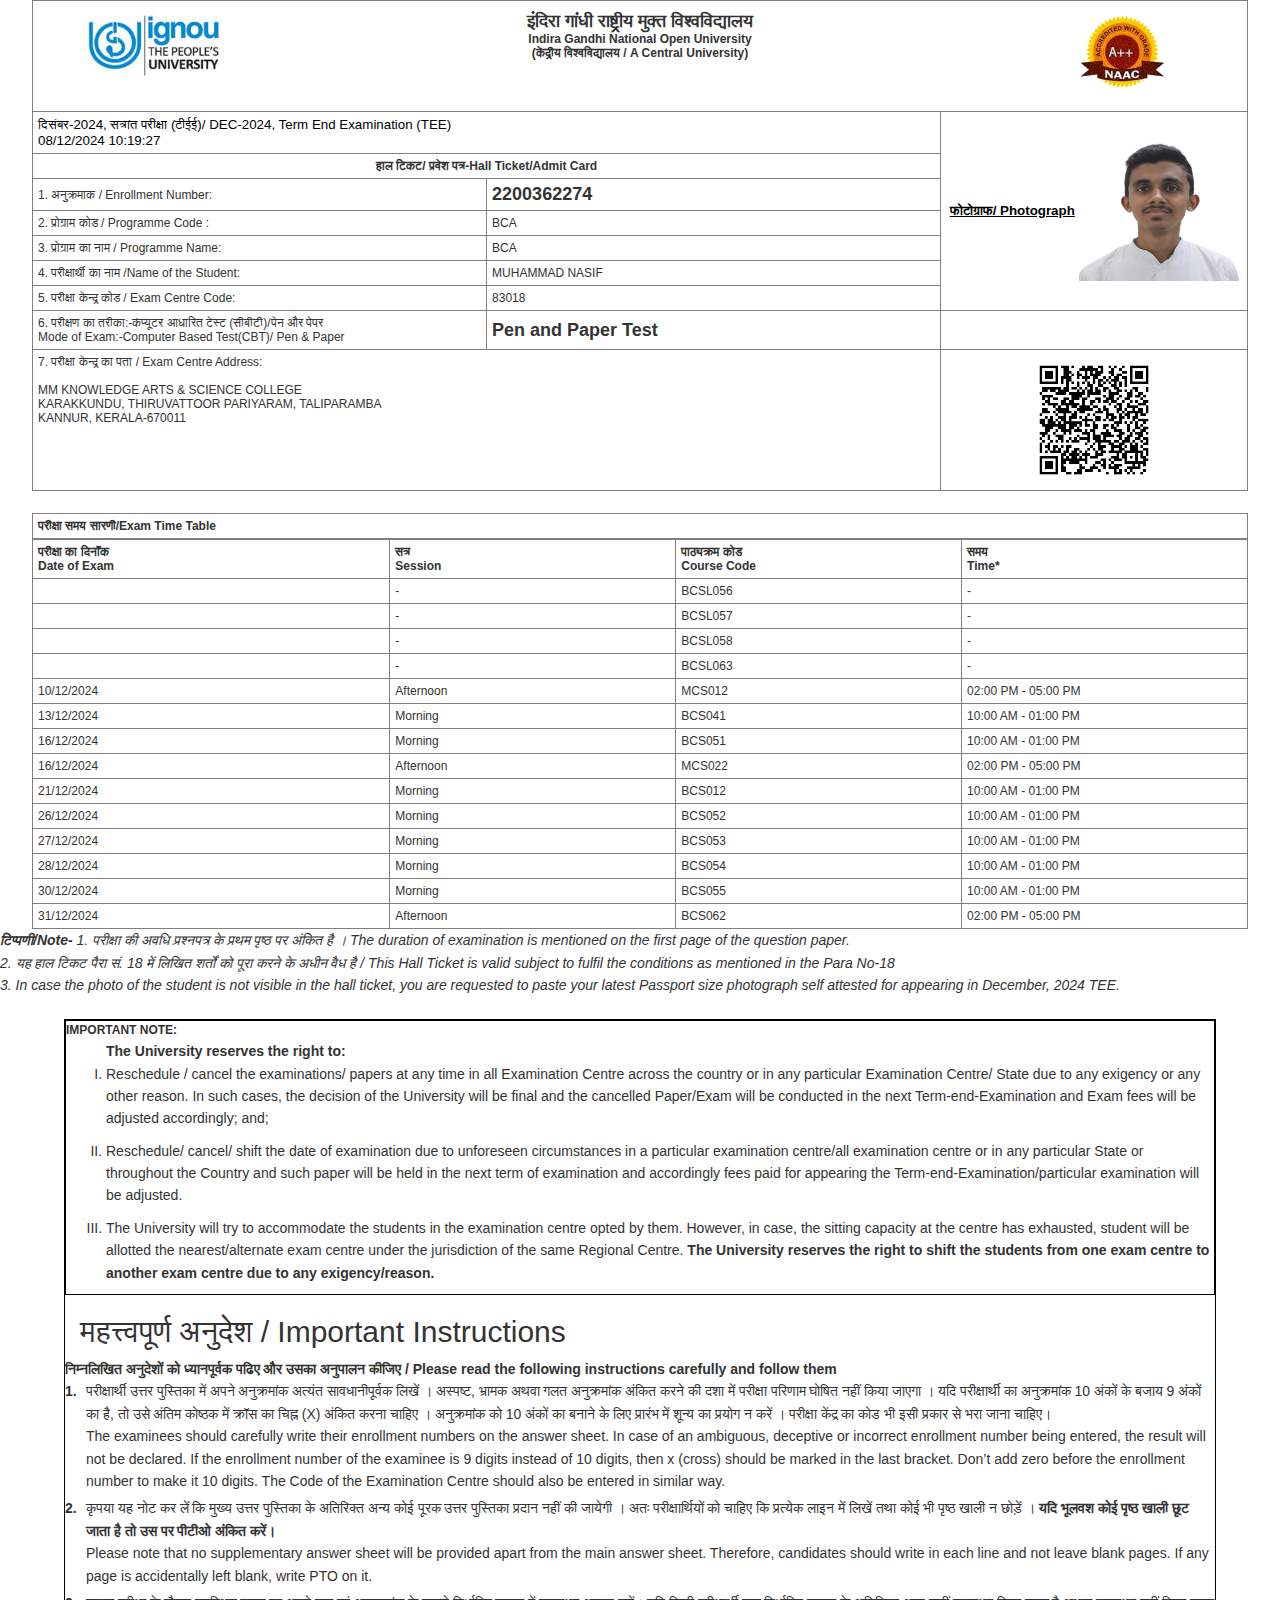
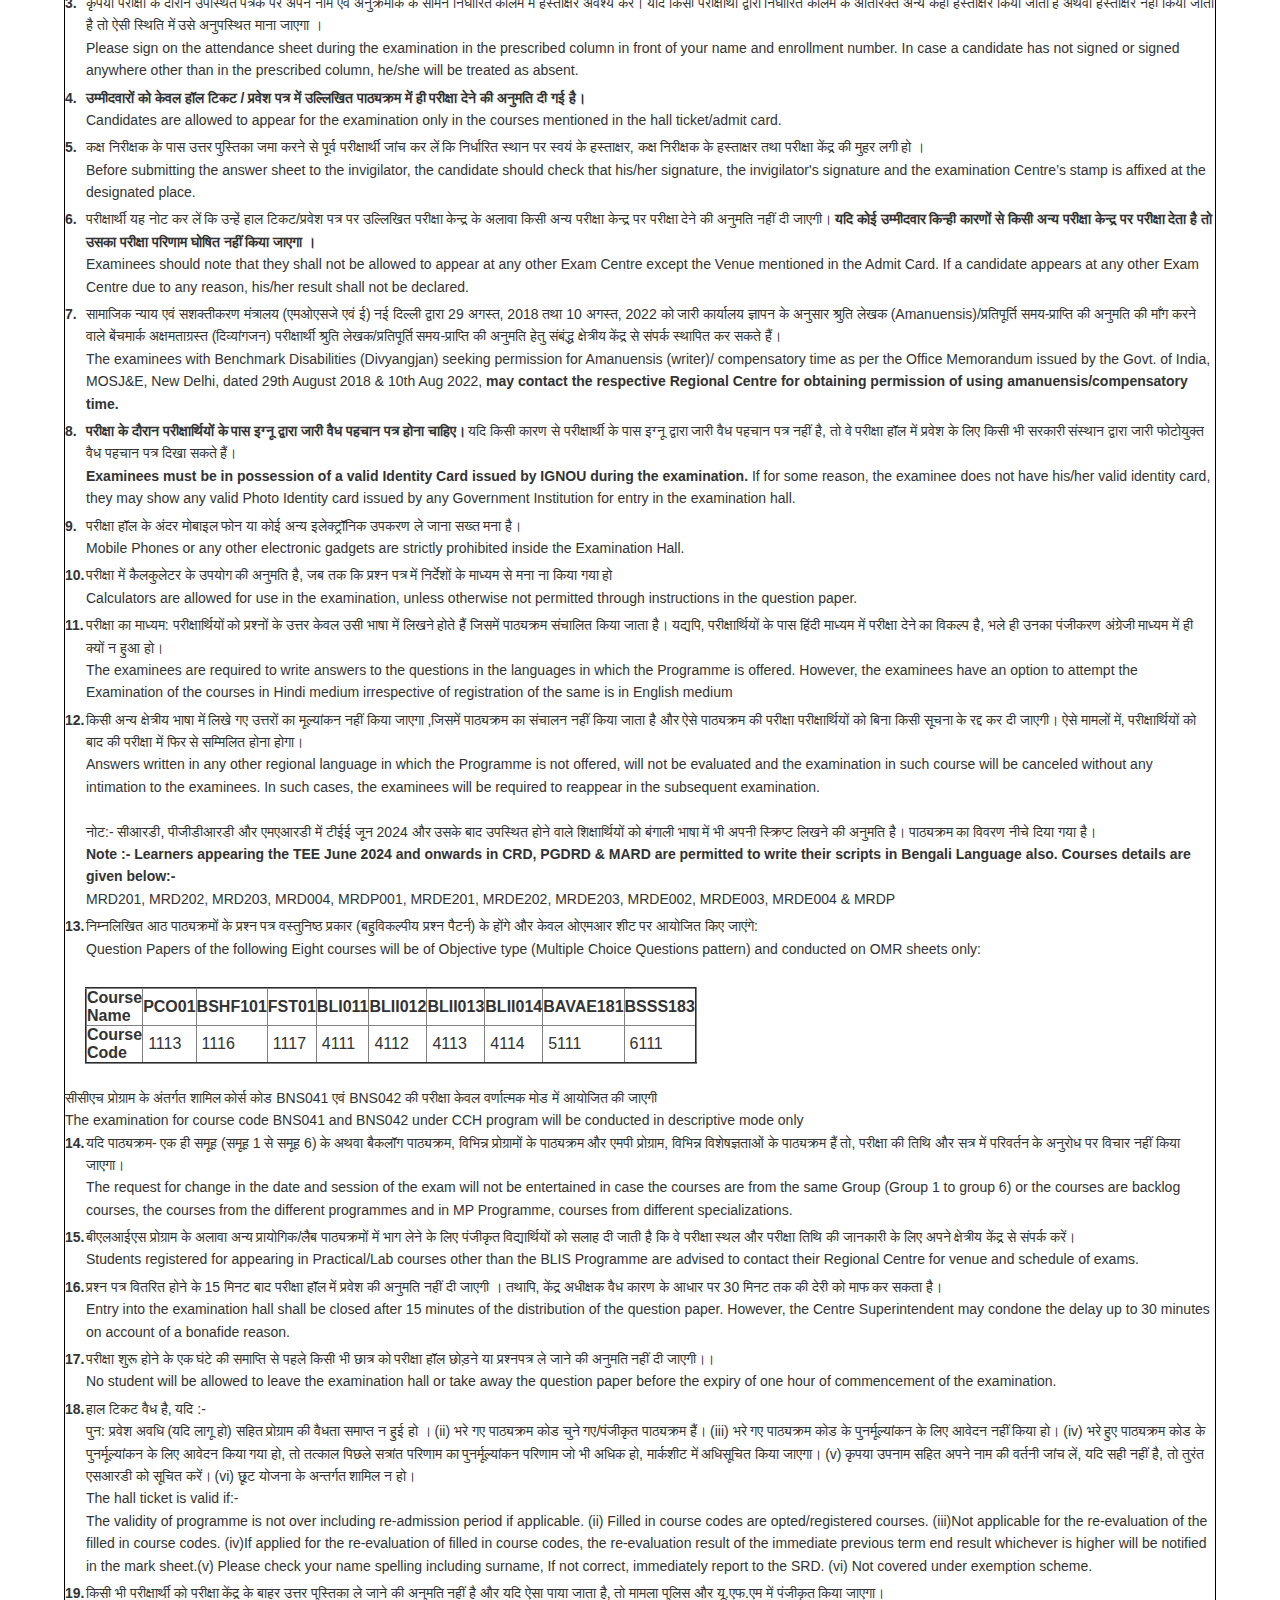
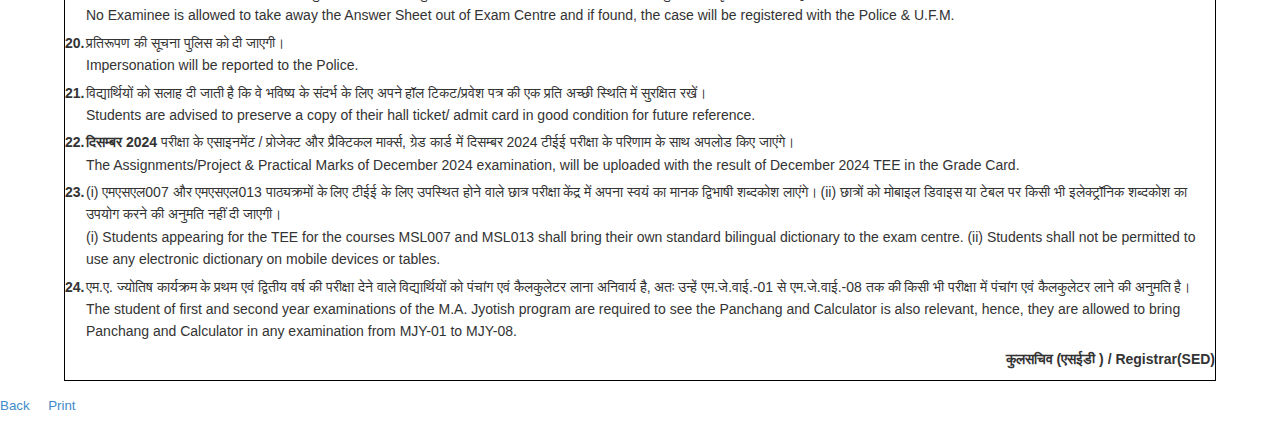
==== commit 31161d83: "third" ====
--- a/index.html
+++ b/index.html
@@ -161,7 +161,7 @@
                                 <div align="center">
                                     <u><b>फोटोग्राफ/ Photograph</b></u>
 
-                                    <img src="https://ignou-admission-2021-jan.s3.ap-south-1.amazonaws.com/af3c44fd8933b6e21641fea8ca0b5259f279c2e9446d208a82f0990ac0a287c52210114511S/af3c44fd8933b6e21641fea8ca0b5259f279c2e9446d208a82f0990ac0a287c52210114511S_BCA_1643387961_1.jpg?X-Amz-Content-Sha256=UNSIGNED-PAYLOAD&amp;X-Amz-Algorithm=AWS4-HMAC-SHA256&amp;X-Amz-Credential=AKIAWNEKEDMKLTTL44F4%2F20241208%2Fap-south-1%2Fs3%2Faws4_request&amp;X-Amz-Date=20241208T044927Z&amp;X-Amz-SignedHeaders=host&amp;X-Amz-Expires=1800&amp;X-Amz-Signature=703e742df07236f77347b52392fe1bbd5dd4ca6c551d374b8546f54b6fe3f371"
+                                    <img src="./2200362274.jspg.jpg"
                                         height="140" width="160">
                                 </div>
                             </td>
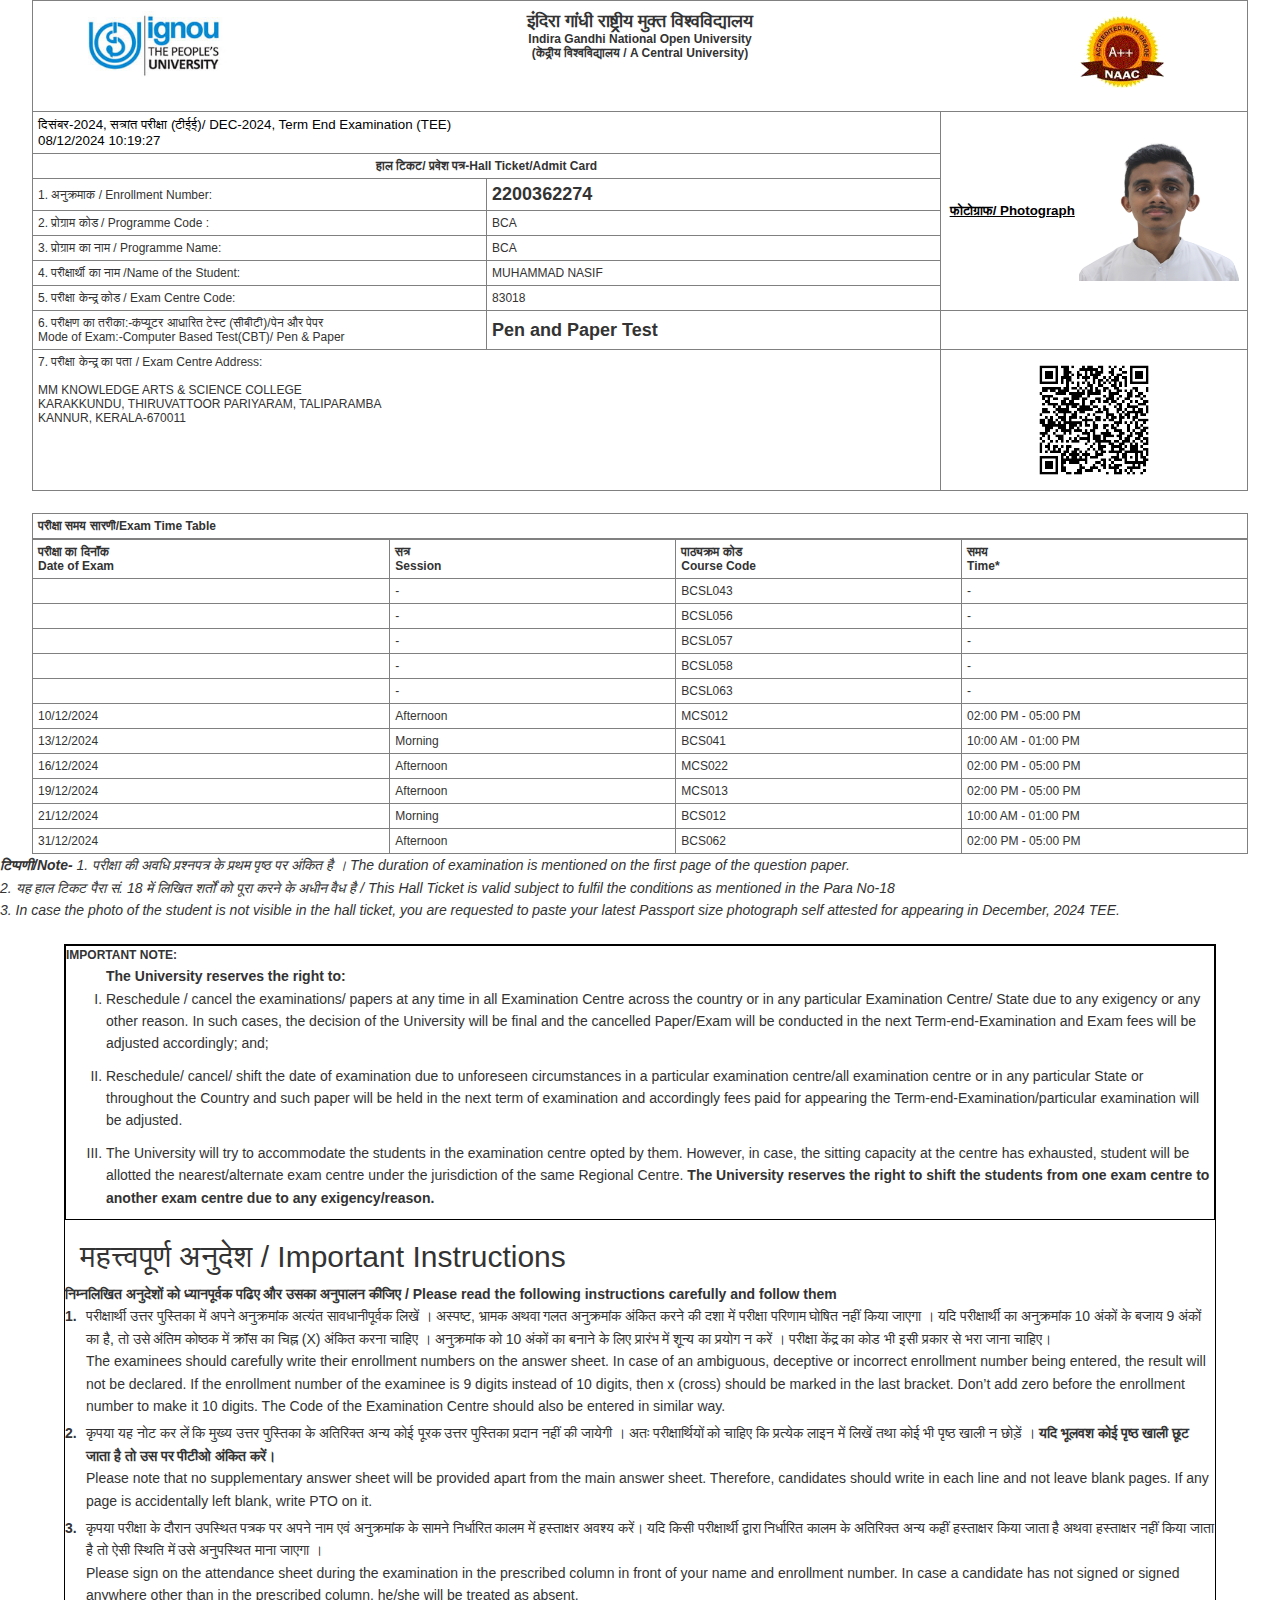
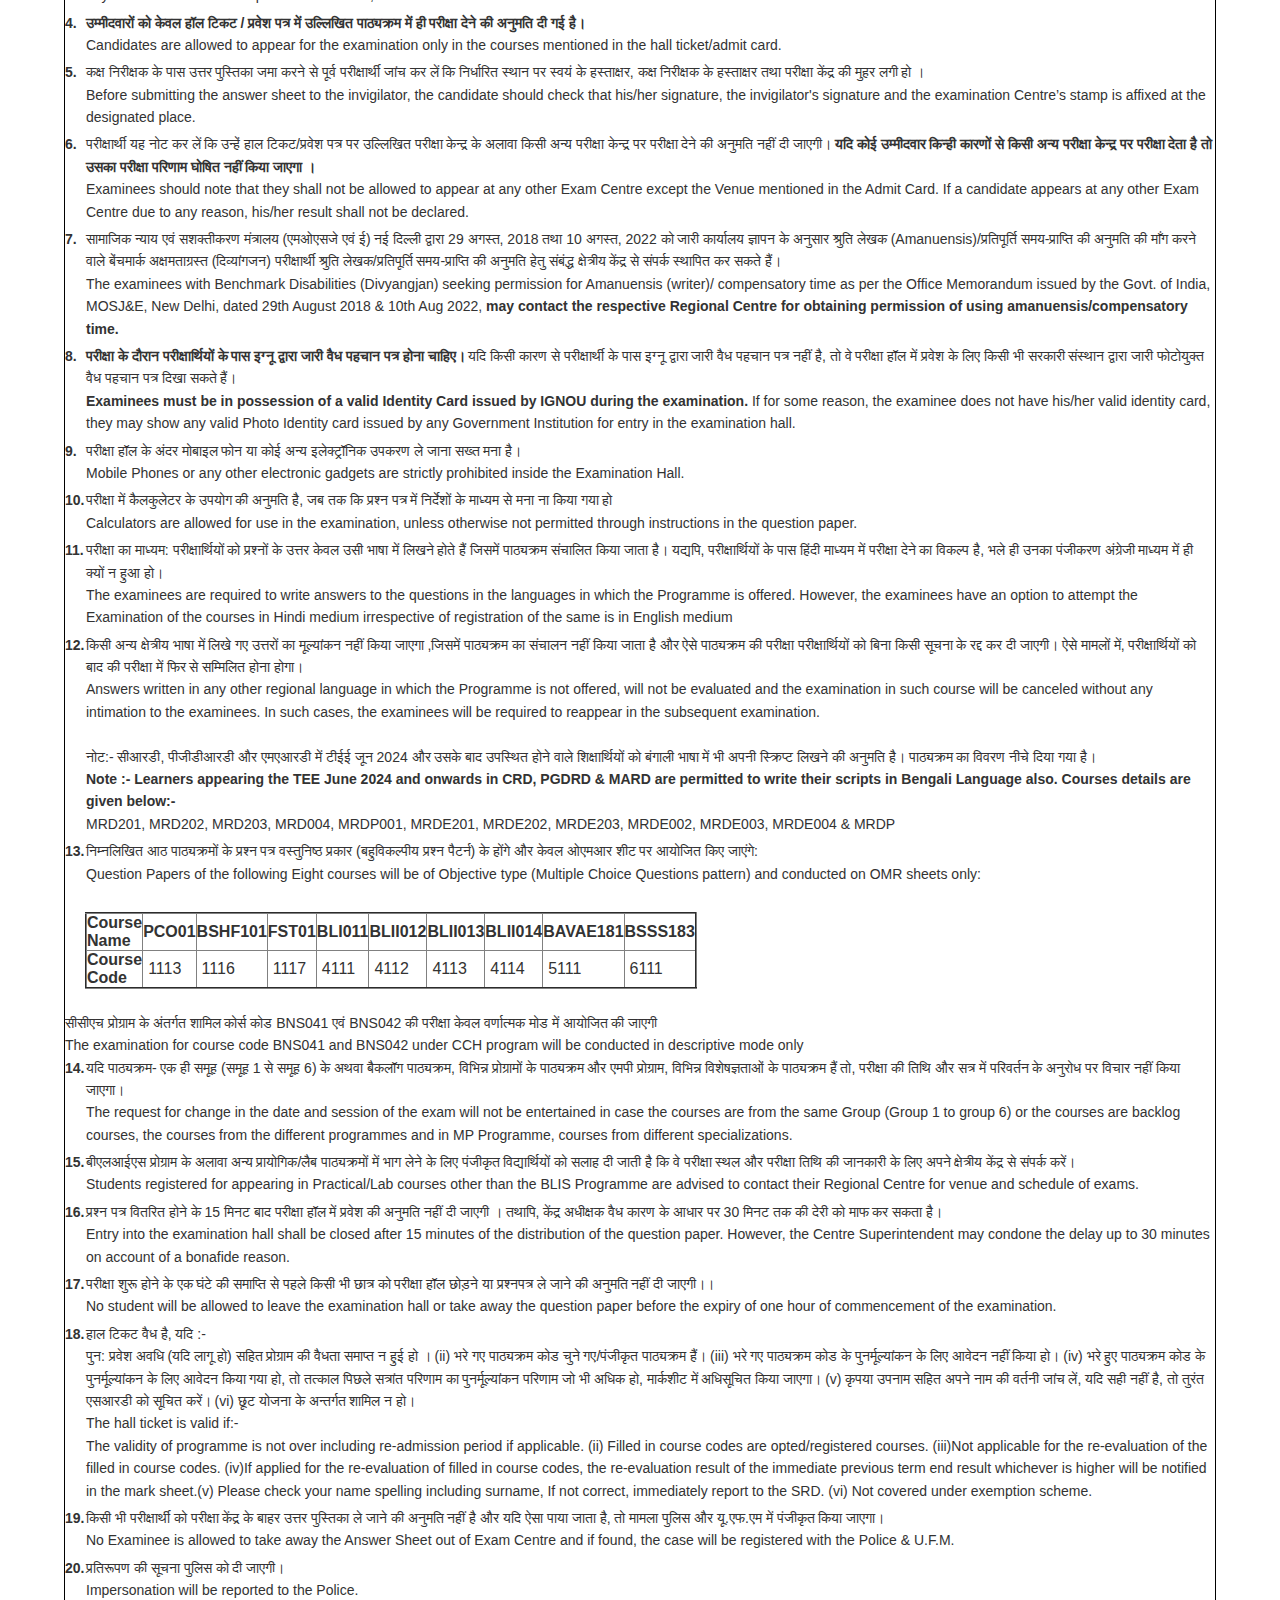
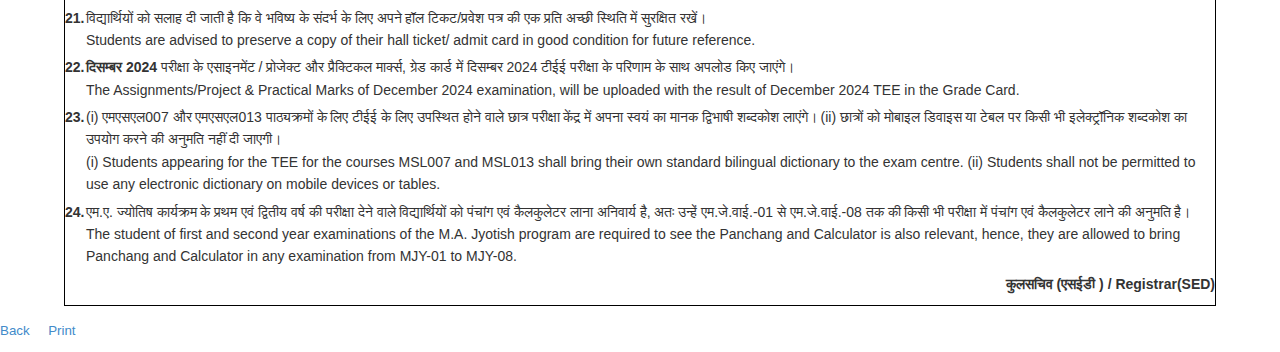
==== commit b6a1f52b: "final" ====
--- a/index.html
+++ b/index.html
@@ -234,6 +234,12 @@
             <td width="20%">पाठ्यक्रम कोड <br>Course Code</td>
             <td width="20%">समय<br>Time*</td>
         </tr>
+        <tr class="td3">
+            <td></td>
+            <td>-</td>
+            <td>BCSL043</td>
+            <td>-</td>
+        </tr>   
 
         <tr class="td3">
             <td></td>
@@ -279,50 +285,22 @@
 
         <tr class="td3">
             <td>16/12/2024</td>
-            <td>Morning</td>
-            <td>BCS051</td>
-            <td>10:00 AM - 01:00 PM</td>
-        </tr>
-
-        <tr class="td3">
-            <td>16/12/2024</td>
             <td>Afternoon</td>
             <td>MCS022</td>
             <td>02:00 PM - 05:00 PM</td>
         </tr>
 
         <tr class="td3">
+            <td>19/12/2024</td>
+            <td>Afternoon</td>
+            <td>MCS013</td>
+            <td>02:00 PM - 05:00 PM</td>
+        </tr>
+
+        <tr class="td3">
             <td>21/12/2024</td>
             <td>Morning</td>
             <td>BCS012</td>
-            <td>10:00 AM - 01:00 PM</td>
-        </tr>
-
-        <tr class="td3">
-            <td>26/12/2024</td>
-            <td>Morning</td>
-            <td>BCS052</td>
-            <td>10:00 AM - 01:00 PM</td>
-        </tr>
-
-        <tr class="td3">
-            <td>27/12/2024</td>
-            <td>Morning</td>
-            <td>BCS053</td>
-            <td>10:00 AM - 01:00 PM</td>
-        </tr>
-
-        <tr class="td3">
-            <td>28/12/2024</td>
-            <td>Morning</td>
-            <td>BCS054</td>
-            <td>10:00 AM - 01:00 PM</td>
-        </tr>
-
-        <tr class="td3">
-            <td>30/12/2024</td>
-            <td>Morning</td>
-            <td>BCS055</td>
             <td>10:00 AM - 01:00 PM</td>
         </tr>
 
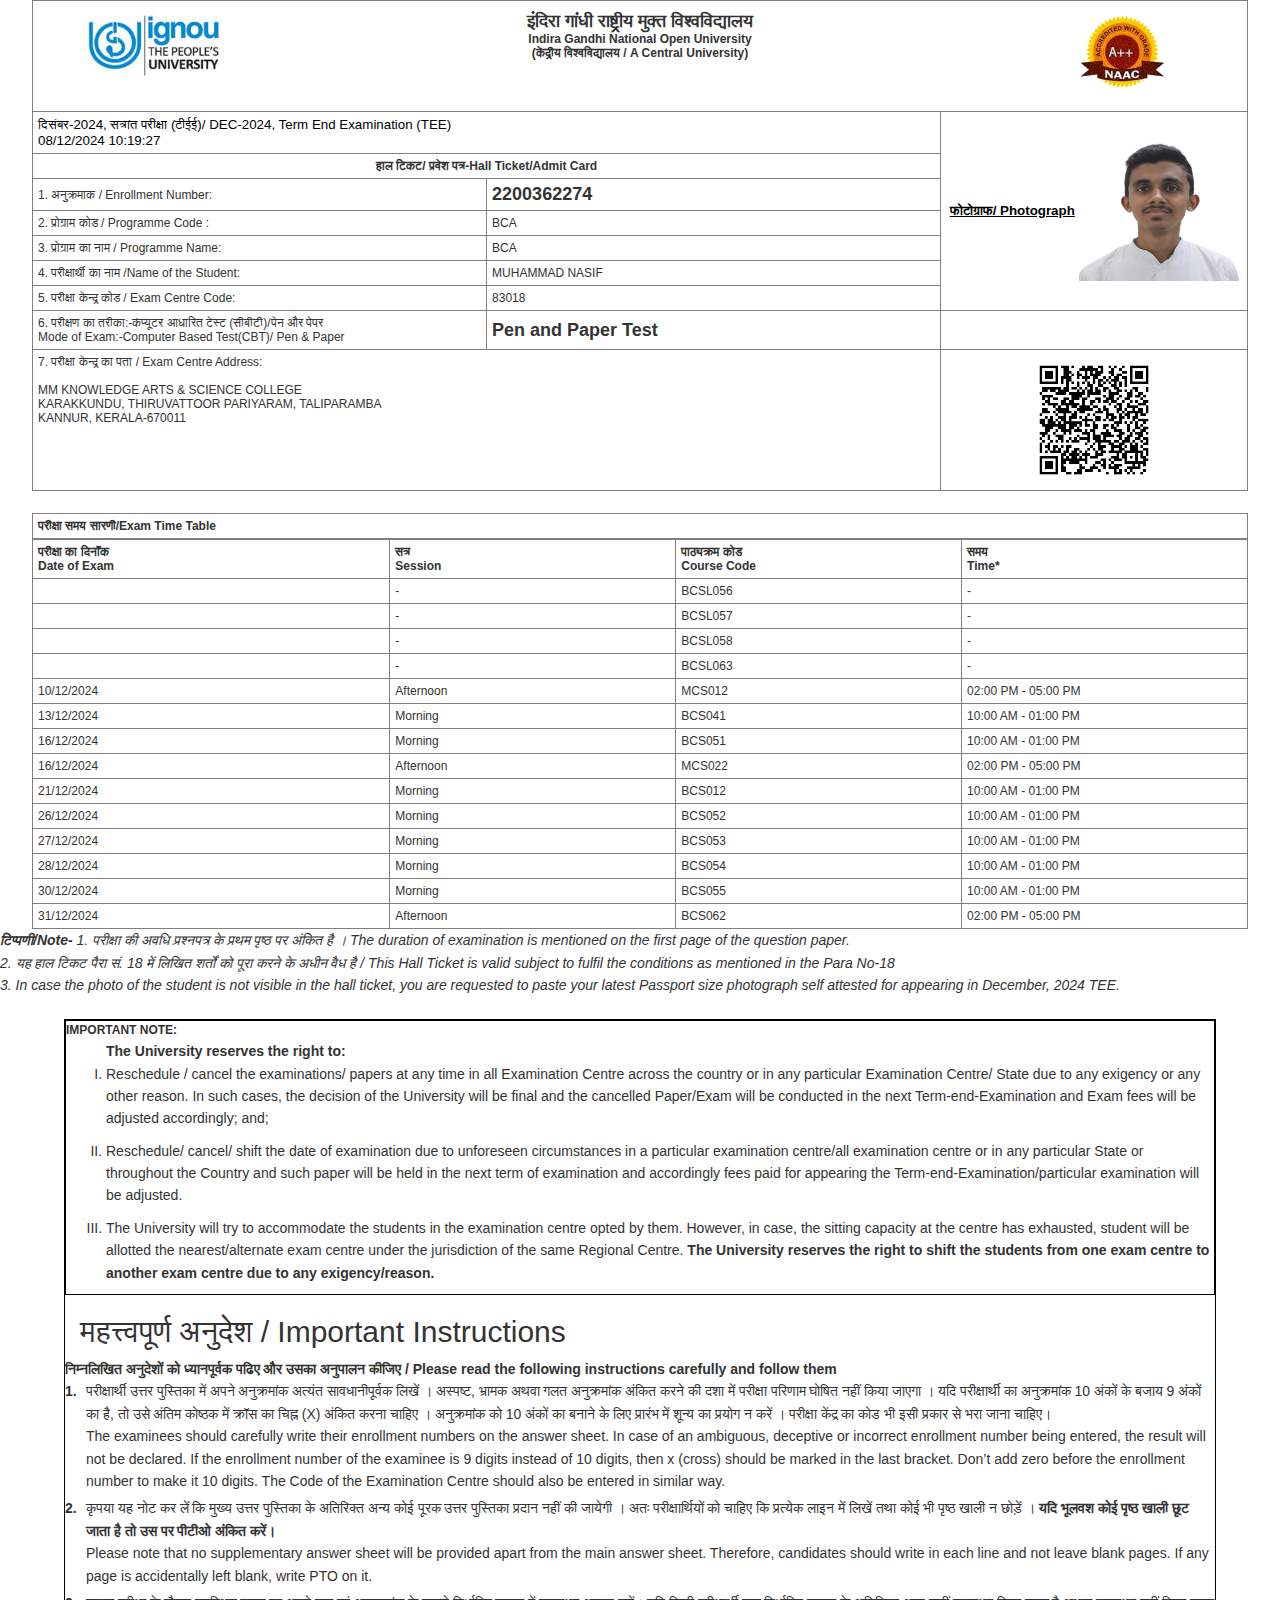
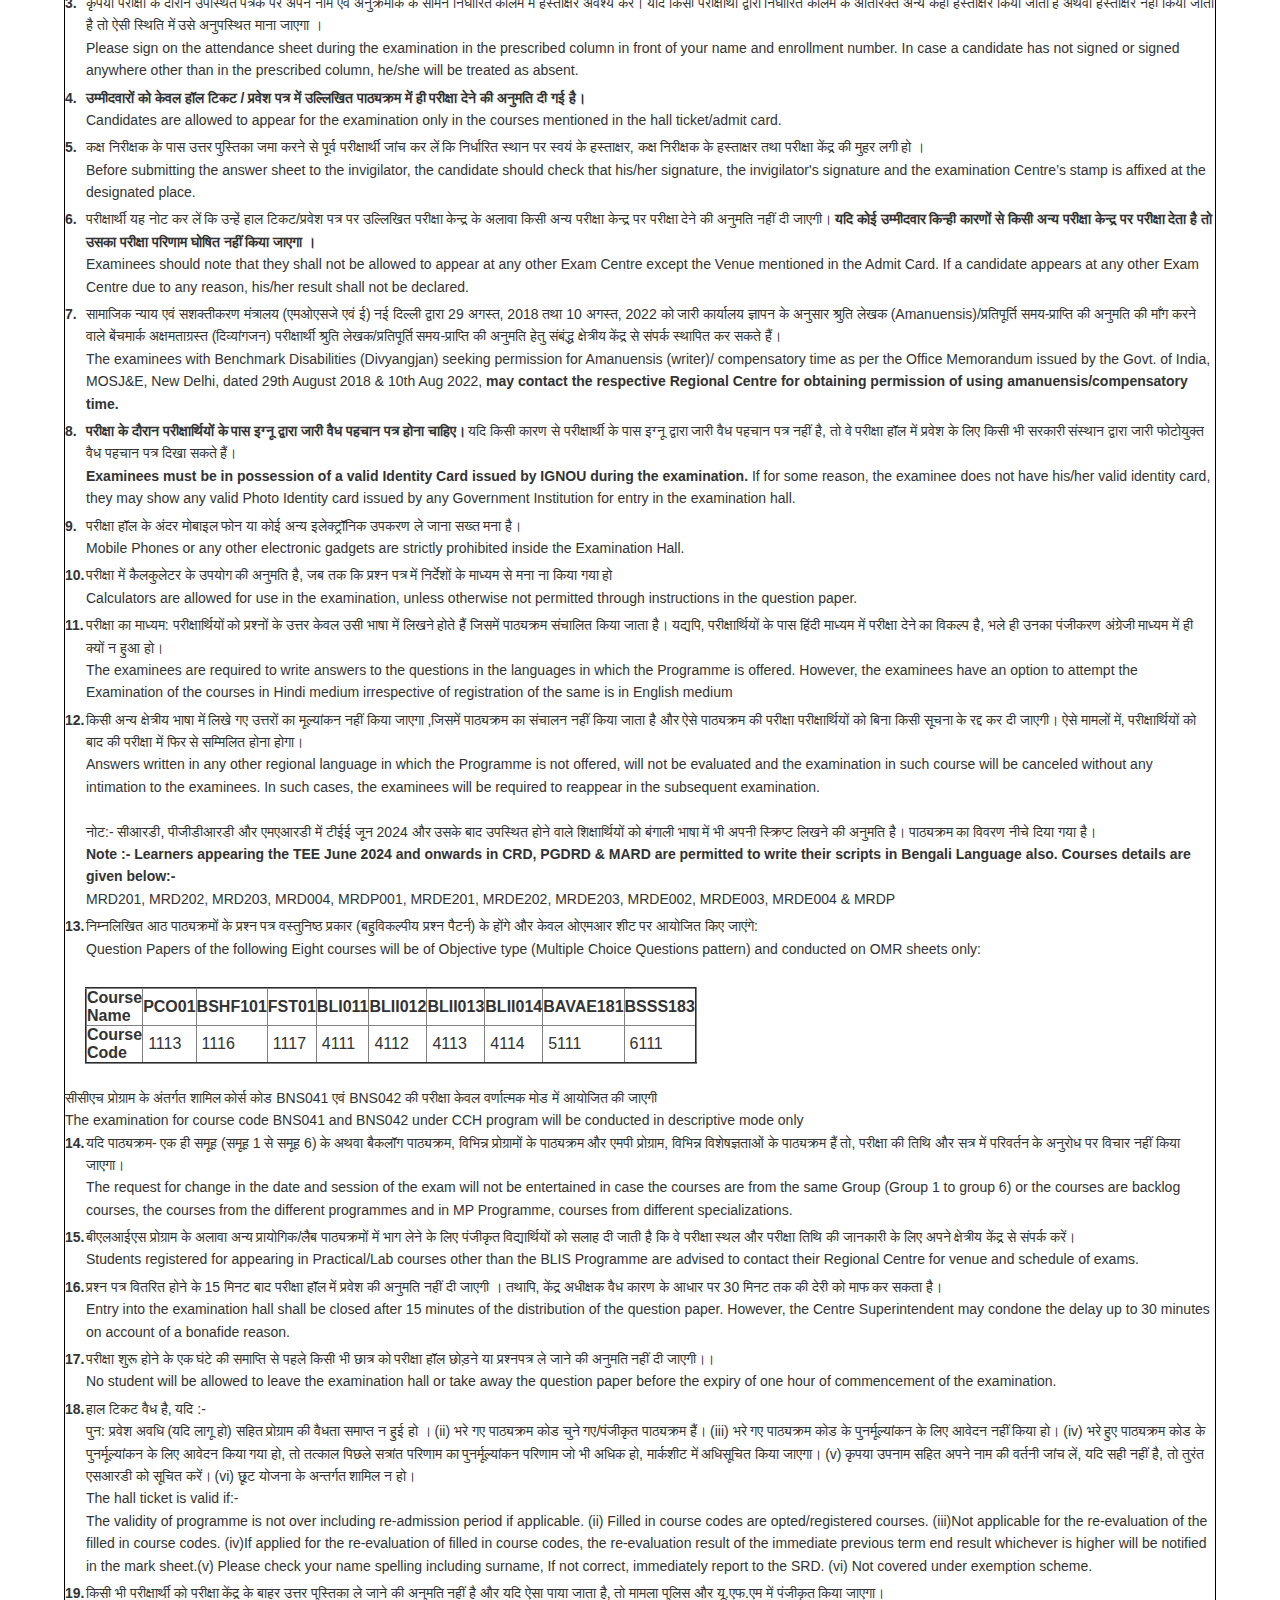
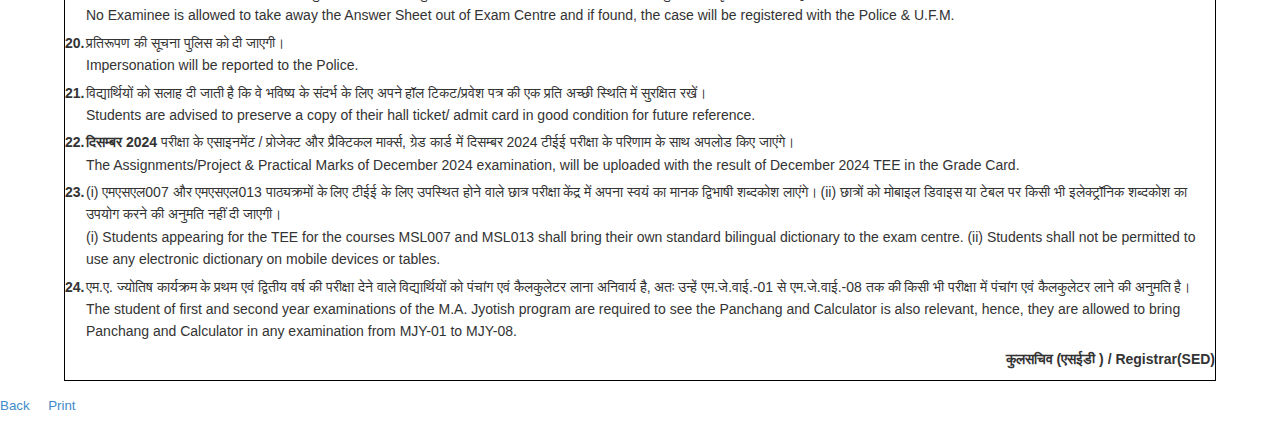
==== commit 68489f01: "fnal one" ====
--- a/index.html
+++ b/index.html
@@ -234,12 +234,6 @@
             <td width="20%">पाठ्यक्रम कोड <br>Course Code</td>
             <td width="20%">समय<br>Time*</td>
         </tr>
-        <tr class="td3">
-            <td></td>
-            <td>-</td>
-            <td>BCSL043</td>
-            <td>-</td>
-        </tr>   
 
         <tr class="td3">
             <td></td>
@@ -285,22 +279,50 @@
 
         <tr class="td3">
             <td>16/12/2024</td>
+            <td>Morning</td>
+            <td>BCS051</td>
+            <td>10:00 AM - 01:00 PM</td>
+        </tr>
+
+        <tr class="td3">
+            <td>16/12/2024</td>
             <td>Afternoon</td>
             <td>MCS022</td>
             <td>02:00 PM - 05:00 PM</td>
         </tr>
 
         <tr class="td3">
-            <td>19/12/2024</td>
-            <td>Afternoon</td>
-            <td>MCS013</td>
-            <td>02:00 PM - 05:00 PM</td>
-        </tr>
-
-        <tr class="td3">
             <td>21/12/2024</td>
             <td>Morning</td>
             <td>BCS012</td>
+            <td>10:00 AM - 01:00 PM</td>
+        </tr>
+
+        <tr class="td3">
+            <td>26/12/2024</td>
+            <td>Morning</td>
+            <td>BCS052</td>
+            <td>10:00 AM - 01:00 PM</td>
+        </tr>
+
+        <tr class="td3">
+            <td>27/12/2024</td>
+            <td>Morning</td>
+            <td>BCS053</td>
+            <td>10:00 AM - 01:00 PM</td>
+        </tr>
+
+        <tr class="td3">
+            <td>28/12/2024</td>
+            <td>Morning</td>
+            <td>BCS054</td>
+            <td>10:00 AM - 01:00 PM</td>
+        </tr>
+
+        <tr class="td3">
+            <td>30/12/2024</td>
+            <td>Morning</td>
+            <td>BCS055</td>
             <td>10:00 AM - 01:00 PM</td>
         </tr>
 
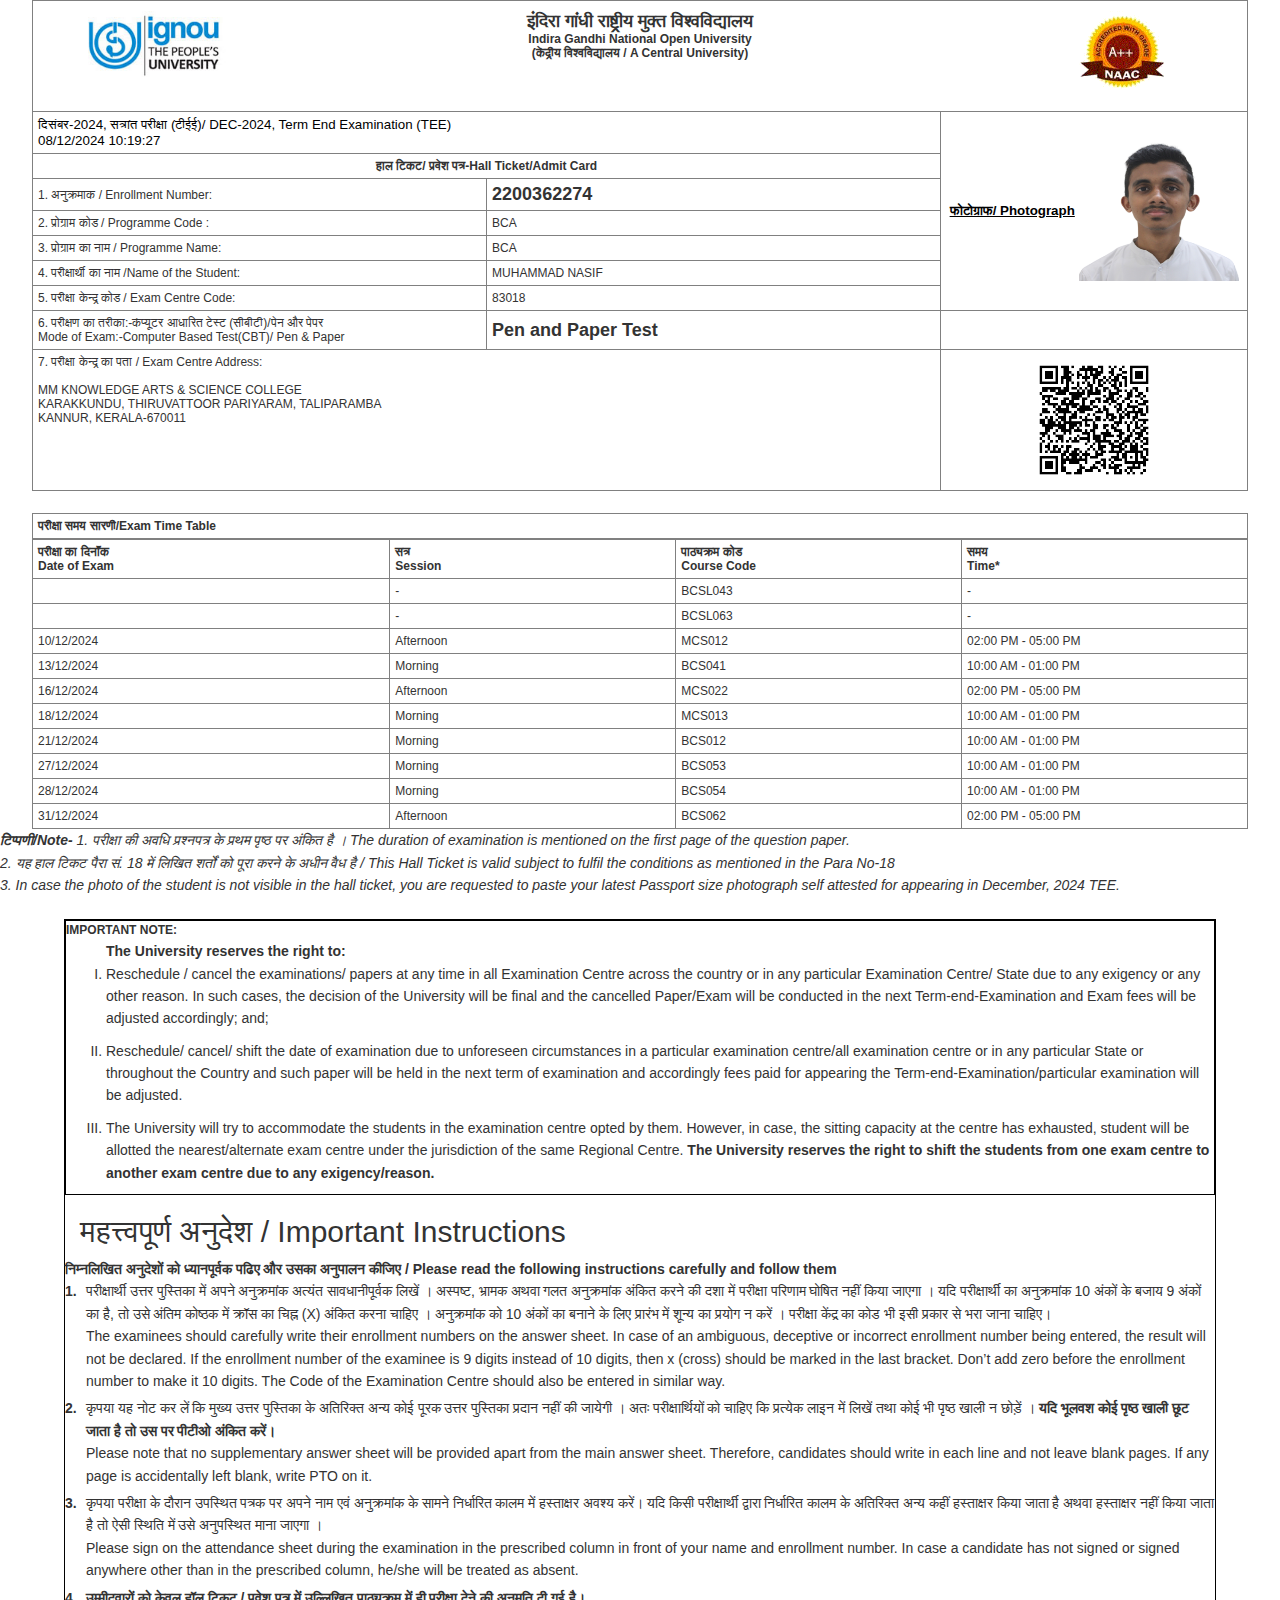
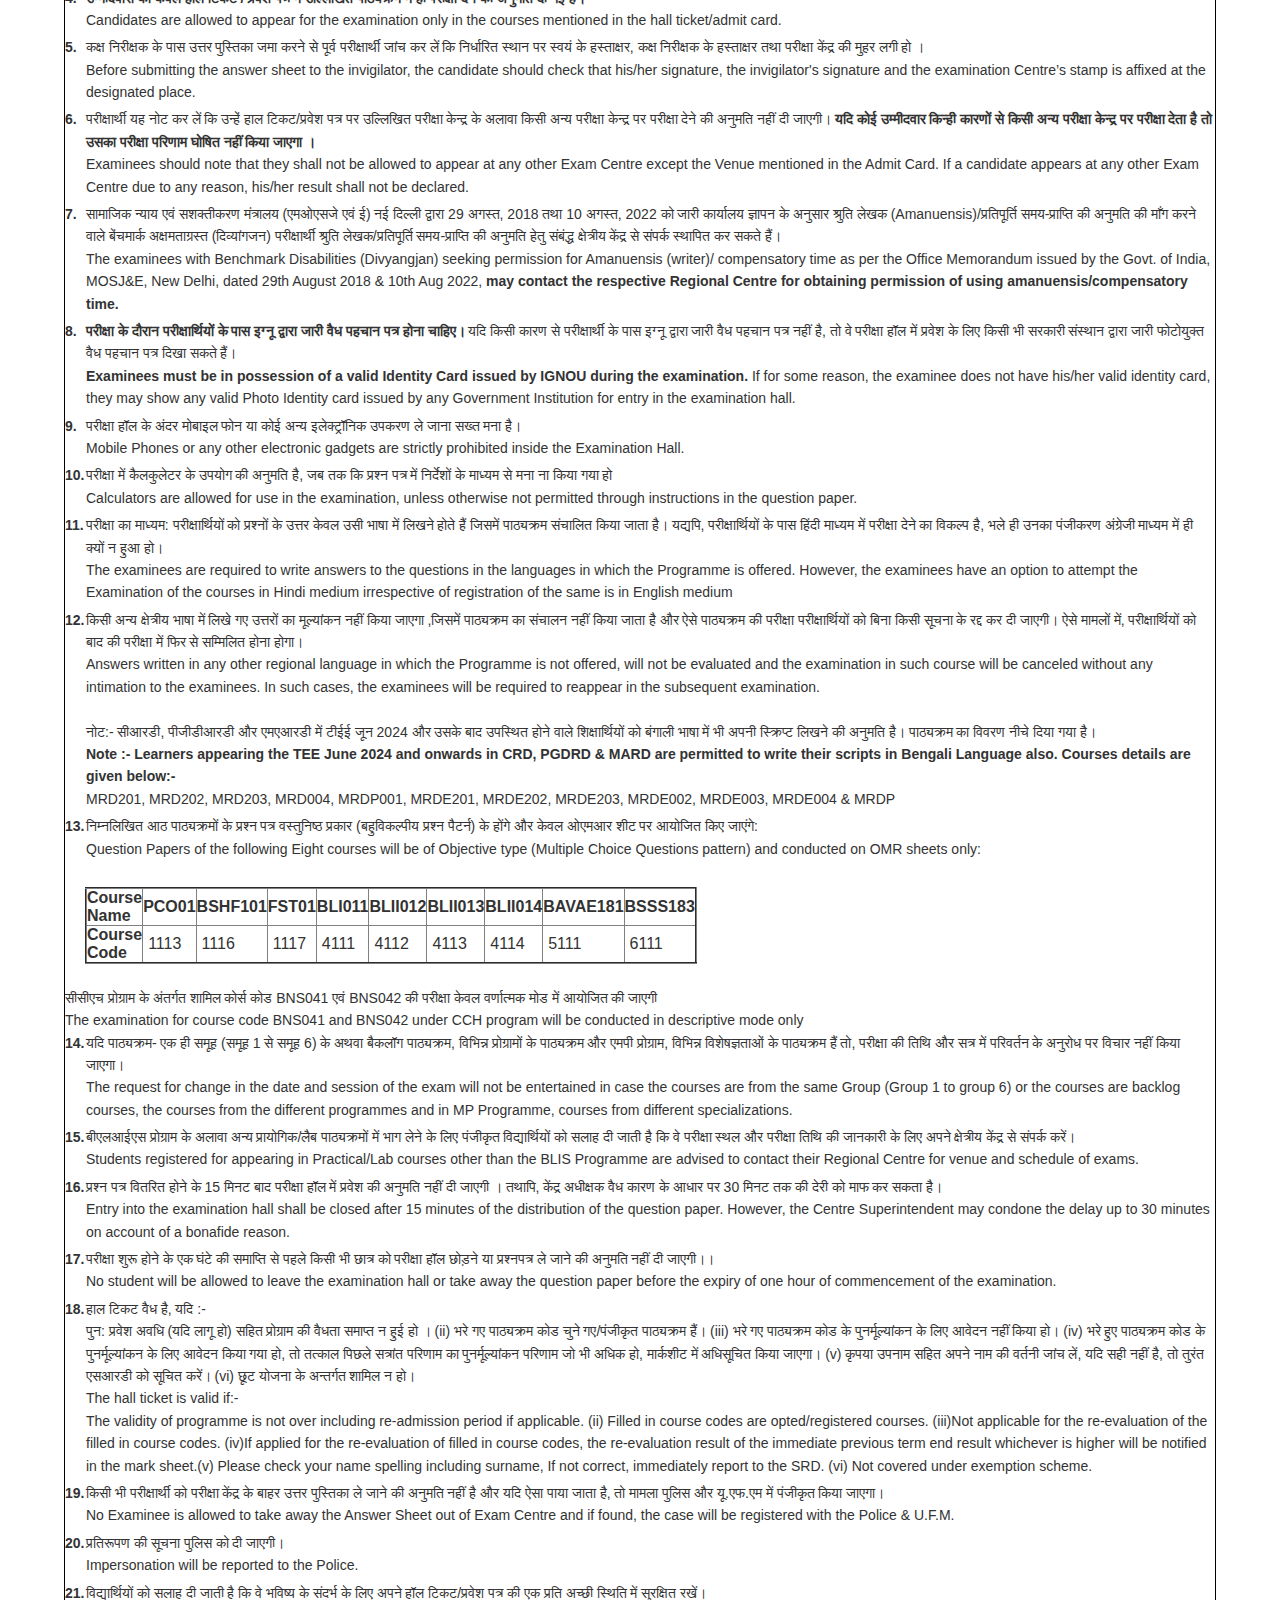
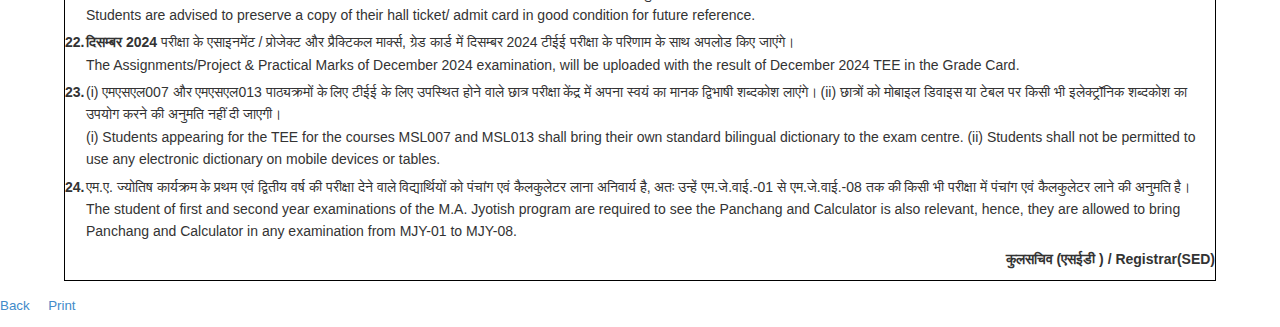
==== commit 214d5f21: "final two" ====
--- a/index.html
+++ b/index.html
@@ -235,24 +235,11 @@
             <td width="20%">समय<br>Time*</td>
         </tr>
 
+ 
         <tr class="td3">
             <td></td>
             <td>-</td>
-            <td>BCSL056</td>
-            <td>-</td>
-        </tr>
-
-        <tr class="td3">
-            <td></td>
-            <td>-</td>
-            <td>BCSL057</td>
-            <td>-</td>
-        </tr>
-
-        <tr class="td3">
-            <td></td>
-            <td>-</td>
-            <td>BCSL058</td>
+            <td>BCSL043</td>
             <td>-</td>
         </tr>
 
@@ -279,18 +266,17 @@
 
         <tr class="td3">
             <td>16/12/2024</td>
-            <td>Morning</td>
-            <td>BCS051</td>
-            <td>10:00 AM - 01:00 PM</td>
-        </tr>
-
-        <tr class="td3">
-            <td>16/12/2024</td>
             <td>Afternoon</td>
             <td>MCS022</td>
             <td>02:00 PM - 05:00 PM</td>
         </tr>
 
+        <tr class="td3">
+            <td>18/12/2024</td>
+            <td>Morning</td>
+            <td>MCS013</td>
+            <td>10:00 AM - 01:00 PM</td>
+        </tr>
         <tr class="td3">
             <td>21/12/2024</td>
             <td>Morning</td>
@@ -298,12 +284,6 @@
             <td>10:00 AM - 01:00 PM</td>
         </tr>
 
-        <tr class="td3">
-            <td>26/12/2024</td>
-            <td>Morning</td>
-            <td>BCS052</td>
-            <td>10:00 AM - 01:00 PM</td>
-        </tr>
 
         <tr class="td3">
             <td>27/12/2024</td>
@@ -316,13 +296,6 @@
             <td>28/12/2024</td>
             <td>Morning</td>
             <td>BCS054</td>
-            <td>10:00 AM - 01:00 PM</td>
-        </tr>
-
-        <tr class="td3">
-            <td>30/12/2024</td>
-            <td>Morning</td>
-            <td>BCS055</td>
             <td>10:00 AM - 01:00 PM</td>
         </tr>
 
